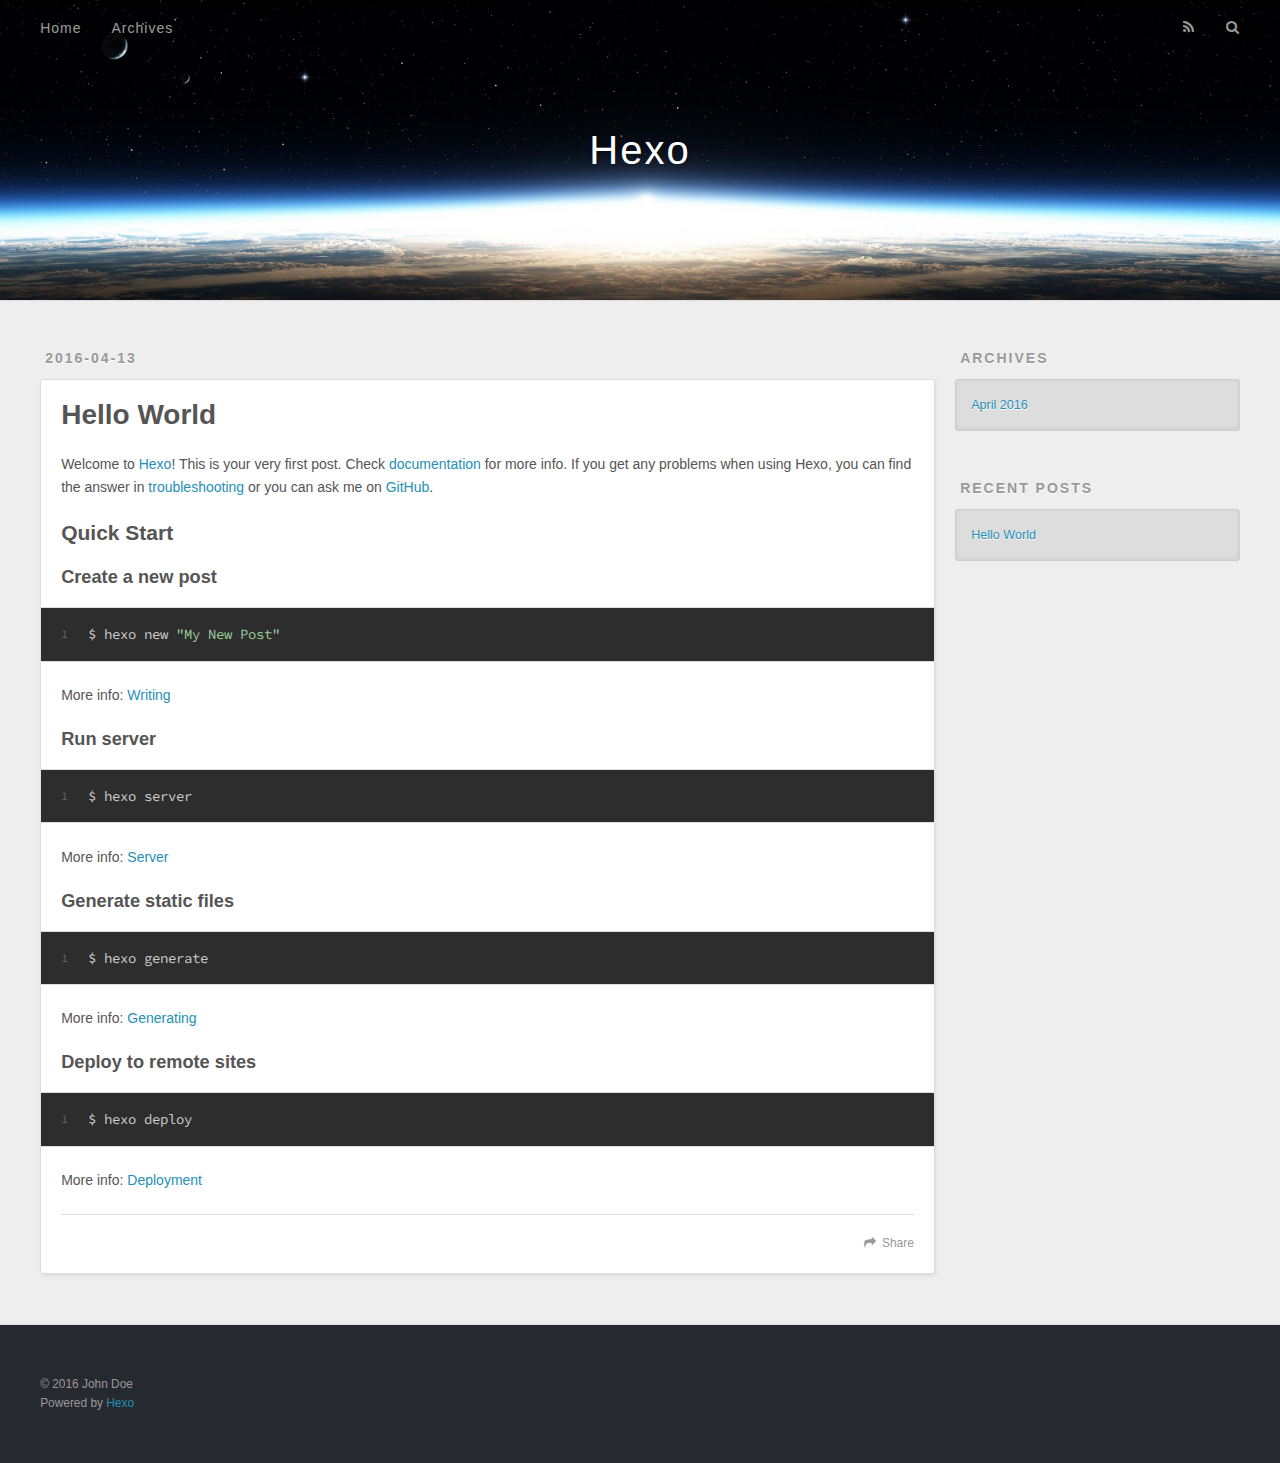
==== index.html @ c51ce1c7 "Site updated: 2016-04-13 23:22:42" ====
<!DOCTYPE html>
<html>
<head>
  <meta charset="utf-8">
  
  <title>Hexo</title>
  <meta name="viewport" content="width=device-width, initial-scale=1, maximum-scale=1">
  <meta name="description">
<meta property="og:type" content="website">
<meta property="og:title" content="Hexo">
<meta property="og:url" content="http://yoursite.com/index.html">
<meta property="og:site_name" content="Hexo">
<meta property="og:description">
<meta name="twitter:card" content="summary">
<meta name="twitter:title" content="Hexo">
<meta name="twitter:description">
  
    <link rel="alternate" href="/atom.xml" title="Hexo" type="application/atom+xml">
  
  
    <link rel="icon" href="/favicon.png">
  
  
    <link href="//fonts.googleapis.com/css?family=Source+Code+Pro" rel="stylesheet" type="text/css">
  
  <link rel="stylesheet" href="/css/style.css">
  

</head>

<body>
  <div id="container">
    <div id="wrap">
      <header id="header">
  <div id="banner"></div>
  <div id="header-outer" class="outer">
    <div id="header-title" class="inner">
      <h1 id="logo-wrap">
        <a href="/" id="logo">Hexo</a>
      </h1>
      
    </div>
    <div id="header-inner" class="inner">
      <nav id="main-nav">
        <a id="main-nav-toggle" class="nav-icon"></a>
        
          <a class="main-nav-link" href="/">Home</a>
        
          <a class="main-nav-link" href="/archives">Archives</a>
        
      </nav>
      <nav id="sub-nav">
        
          <a id="nav-rss-link" class="nav-icon" href="/atom.xml" title="RSS Feed"></a>
        
        <a id="nav-search-btn" class="nav-icon" title="Search"></a>
      </nav>
      <div id="search-form-wrap">
        <form action="//google.com/search" method="get" accept-charset="UTF-8" class="search-form"><input type="search" name="q" results="0" class="search-form-input" placeholder="Search"><button type="submit" class="search-form-submit">&#xF002;</button><input type="hidden" name="sitesearch" value="http://yoursite.com"></form>
      </div>
    </div>
  </div>
</header>
      <div class="outer">
        <section id="main">
  
    <article id="post-hello-world" class="article article-type-post" itemscope itemprop="blogPost">
  <div class="article-meta">
    <a href="/2016/04/13/hello-world/" class="article-date">
  <time datetime="2016-04-13T15:12:15.000Z" itemprop="datePublished">2016-04-13</time>
</a>
    
  </div>
  <div class="article-inner">
    
    
      <header class="article-header">
        
  
    <h1 itemprop="name">
      <a class="article-title" href="/2016/04/13/hello-world/">Hello World</a>
    </h1>
  

      </header>
    
    <div class="article-entry" itemprop="articleBody">
      
        <p>Welcome to <a href="https://hexo.io/" target="_blank" rel="external">Hexo</a>! This is your very first post. Check <a href="https://hexo.io/docs/" target="_blank" rel="external">documentation</a> for more info. If you get any problems when using Hexo, you can find the answer in <a href="https://hexo.io/docs/troubleshooting.html" target="_blank" rel="external">troubleshooting</a> or you can ask me on <a href="https://github.com/hexojs/hexo/issues" target="_blank" rel="external">GitHub</a>.</p>
<h2 id="Quick-Start"><a href="#Quick-Start" class="headerlink" title="Quick Start"></a>Quick Start</h2><h3 id="Create-a-new-post"><a href="#Create-a-new-post" class="headerlink" title="Create a new post"></a>Create a new post</h3><figure class="highlight bash"><table><tr><td class="gutter"><pre><span class="line">1</span><br></pre></td><td class="code"><pre><span class="line">$ hexo new <span class="string">"My New Post"</span></span><br></pre></td></tr></table></figure>
<p>More info: <a href="https://hexo.io/docs/writing.html" target="_blank" rel="external">Writing</a></p>
<h3 id="Run-server"><a href="#Run-server" class="headerlink" title="Run server"></a>Run server</h3><figure class="highlight bash"><table><tr><td class="gutter"><pre><span class="line">1</span><br></pre></td><td class="code"><pre><span class="line">$ hexo server</span><br></pre></td></tr></table></figure>
<p>More info: <a href="https://hexo.io/docs/server.html" target="_blank" rel="external">Server</a></p>
<h3 id="Generate-static-files"><a href="#Generate-static-files" class="headerlink" title="Generate static files"></a>Generate static files</h3><figure class="highlight bash"><table><tr><td class="gutter"><pre><span class="line">1</span><br></pre></td><td class="code"><pre><span class="line">$ hexo generate</span><br></pre></td></tr></table></figure>
<p>More info: <a href="https://hexo.io/docs/generating.html" target="_blank" rel="external">Generating</a></p>
<h3 id="Deploy-to-remote-sites"><a href="#Deploy-to-remote-sites" class="headerlink" title="Deploy to remote sites"></a>Deploy to remote sites</h3><figure class="highlight bash"><table><tr><td class="gutter"><pre><span class="line">1</span><br></pre></td><td class="code"><pre><span class="line">$ hexo deploy</span><br></pre></td></tr></table></figure>
<p>More info: <a href="https://hexo.io/docs/deployment.html" target="_blank" rel="external">Deployment</a></p>

      
    </div>
    <footer class="article-footer">
      <a data-url="http://yoursite.com/2016/04/13/hello-world/" data-id="cimz095c60000kj0buqbs6ce7" class="article-share-link">Share</a>
      
      
    </footer>
  </div>
  
</article>


  

</section>
        
          <aside id="sidebar">
  
    

  
    

  
    
  
    
  <div class="widget-wrap">
    <h3 class="widget-title">Archives</h3>
    <div class="widget">
      <ul class="archive-list"><li class="archive-list-item"><a class="archive-list-link" href="/archives/2016/04/">April 2016</a></li></ul>
    </div>
  </div>


  
    
  <div class="widget-wrap">
    <h3 class="widget-title">Recent Posts</h3>
    <div class="widget">
      <ul>
        
          <li>
            <a href="/2016/04/13/hello-world/">Hello World</a>
          </li>
        
      </ul>
    </div>
  </div>

  
</aside>
        
      </div>
      <footer id="footer">
  
  <div class="outer">
    <div id="footer-info" class="inner">
      &copy; 2016 John Doe<br>
      Powered by <a href="http://hexo.io/" target="_blank">Hexo</a>
    </div>
  </div>
</footer>
    </div>
    <nav id="mobile-nav">
  
    <a href="/" class="mobile-nav-link">Home</a>
  
    <a href="/archives" class="mobile-nav-link">Archives</a>
  
</nav>
    

<script src="//ajax.googleapis.com/ajax/libs/jquery/2.0.3/jquery.min.js"></script>


  <link rel="stylesheet" href="/fancybox/jquery.fancybox.css">
  <script src="/fancybox/jquery.fancybox.pack.js"></script>


<script src="/js/script.js"></script>

  </div>
</body>
</html>
---- css/style.css ----
body {
  width: 100%;
}
body:before,
body:after {
  content: "";
  display: table;
}
body:after {
  clear: both;
}
html,
body,
div,
span,
applet,
object,
iframe,
h1,
h2,
h3,
h4,
h5,
h6,
p,
blockquote,
pre,
a,
abbr,
acronym,
address,
big,
cite,
code,
del,
dfn,
em,
img,
ins,
kbd,
q,
s,
samp,
small,
strike,
strong,
sub,
sup,
tt,
var,
dl,
dt,
dd,
ol,
ul,
li,
fieldset,
form,
label,
legend,
table,
caption,
tbody,
tfoot,
thead,
tr,
th,
td {
  margin: 0;
  padding: 0;
  border: 0;
  outline: 0;
  font-weight: inherit;
  font-style: inherit;
  font-family: inherit;
  font-size: 100%;
  vertical-align: baseline;
}
body {
  line-height: 1;
  color: #000;
  background: #fff;
}
ol,
ul {
  list-style: none;
}
table {
  border-collapse: separate;
  border-spacing: 0;
  vertical-align: middle;
}
caption,
th,
td {
  text-align: left;
  font-weight: normal;
  vertical-align: middle;
}
a img {
  border: none;
}
input,
button {
  margin: 0;
  padding: 0;
}
input::-moz-focus-inner,
button::-moz-focus-inner {
  border: 0;
  padding: 0;
}
@font-face {
  font-family: FontAwesome;
  font-style: normal;
  font-weight: normal;
  src: url("fonts/fontawesome-webfont.eot?v=#4.0.3");
  src: url("fonts/fontawesome-webfont.eot?#iefix&v=#4.0.3") format("embedded-opentype"), url("fonts/fontawesome-webfont.woff?v=#4.0.3") format("woff"), url("fonts/fontawesome-webfont.ttf?v=#4.0.3") format("truetype"), url("fonts/fontawesome-webfont.svg#fontawesomeregular?v=#4.0.3") format("svg");
}
html,
body,
#container {
  height: 100%;
}
body {
  background: #eee;
  font: 14px "Helvetica Neue", Helvetica, Arial, sans-serif;
  -webkit-text-size-adjust: 100%;
}
.outer {
  max-width: 1220px;
  margin: 0 auto;
  padding: 0 20px;
}
.outer:before,
.outer:after {
  content: "";
  display: table;
}
.outer:after {
  clear: both;
}
.inner {
  display: inline;
  float: left;
  width: 98.33333333333333%;
  margin: 0 0.833333333333333%;
}
.left,
.alignleft {
  float: left;
}
.right,
.alignright {
  float: right;
}
.clear {
  clear: both;
}
#container {
  position: relative;
}
.mobile-nav-on {
  overflow: hidden;
}
#wrap {
  height: 100%;
  width: 100%;
  position: absolute;
  top: 0;
  left: 0;
  -webkit-transition: 0.2s ease-out;
  -moz-transition: 0.2s ease-out;
  -ms-transition: 0.2s ease-out;
  transition: 0.2s ease-out;
  z-index: 1;
  background: #eee;
}
.mobile-nav-on #wrap {
  left: 280px;
}
@media screen and (min-width: 768px) {
  #main {
    display: inline;
    float: left;
    width: 73.33333333333333%;
    margin: 0 0.833333333333333%;
  }
}
.article-date,
.article-category-link,
.archive-year,
.widget-title {
  text-decoration: none;
  text-transform: uppercase;
  letter-spacing: 2px;
  color: #999;
  margin-bottom: 1em;
  margin-left: 5px;
  line-height: 1em;
  text-shadow: 0 1px #fff;
  font-weight: bold;
}
.article-inner,
.archive-article-inner {
  background: #fff;
  -webkit-box-shadow: 1px 2px 3px #ddd;
  box-shadow: 1px 2px 3px #ddd;
  border: 1px solid #ddd;
  -webkit-border-radius: 3px;
  border-radius: 3px;
}
.article-entry h1,
.widget h1 {
  font-size: 2em;
}
.article-entry h2,
.widget h2 {
  font-size: 1.5em;
}
.article-entry h3,
.widget h3 {
  font-size: 1.3em;
}
.article-entry h4,
.widget h4 {
  font-size: 1.2em;
}
.article-entry h5,
.widget h5 {
  font-size: 1em;
}
.article-entry h6,
.widget h6 {
  font-size: 1em;
  color: #999;
}
.article-entry hr,
.widget hr {
  border: 1px dashed #ddd;
}
.article-entry strong,
.widget strong {
  font-weight: bold;
}
.article-entry em,
.widget em,
.article-entry cite,
.widget cite {
  font-style: italic;
}
.article-entry sup,
.widget sup,
.article-entry sub,
.widget sub {
  font-size: 0.75em;
  line-height: 0;
  position: relative;
  vertical-align: baseline;
}
.article-entry sup,
.widget sup {
  top: -0.5em;
}
.article-entry sub,
.widget sub {
  bottom: -0.2em;
}
.article-entry small,
.widget small {
  font-size: 0.85em;
}
.article-entry acronym,
.widget acronym,
.article-entry abbr,
.widget abbr {
  border-bottom: 1px dotted;
}
.article-entry ul,
.widget ul,
.article-entry ol,
.widget ol,
.article-entry dl,
.widget dl {
  margin: 0 20px;
  line-height: 1.6em;
}
.article-entry ul ul,
.widget ul ul,
.article-entry ol ul,
.widget ol ul,
.article-entry ul ol,
.widget ul ol,
.article-entry ol ol,
.widget ol ol {
  margin-top: 0;
  margin-bottom: 0;
}
.article-entry ul,
.widget ul {
  list-style: disc;
}
.article-entry ol,
.widget ol {
  list-style: decimal;
}
.article-entry dt,
.widget dt {
  font-weight: bold;
}
#header {
  height: 300px;
  position: relative;
  border-bottom: 1px solid #ddd;
}
#header:before,
#header:after {
  content: "";
  position: absolute;
  left: 0;
  right: 0;
  height: 40px;
}
#header:before {
  top: 0;
  background: -webkit-linear-gradient(rgba(0,0,0,0.2), transparent);
  background: -moz-linear-gradient(rgba(0,0,0,0.2), transparent);
  background: -ms-linear-gradient(rgba(0,0,0,0.2), transparent);
  background: linear-gradient(rgba(0,0,0,0.2), transparent);
}
#header:after {
  bottom: 0;
  background: -webkit-linear-gradient(transparent, rgba(0,0,0,0.2));
  background: -moz-linear-gradient(transparent, rgba(0,0,0,0.2));
  background: -ms-linear-gradient(transparent, rgba(0,0,0,0.2));
  background: linear-gradient(transparent, rgba(0,0,0,0.2));
}
#header-outer {
  height: 100%;
  position: relative;
}
#header-inner {
  position: relative;
  overflow: hidden;
}
#banner {
  position: absolute;
  top: 0;
  left: 0;
  width: 100%;
  height: 100%;
  background: url("images/banner.jpg") center #000;
  -webkit-background-size: cover;
  -moz-background-size: cover;
  background-size: cover;
  z-index: -1;
}
#header-title {
  text-align: center;
  height: 40px;
  position: absolute;
  top: 50%;
  left: 0;
  margin-top: -20px;
}
#logo,
#subtitle {
  text-decoration: none;
  color: #fff;
  font-weight: 300;
  text-shadow: 0 1px 4px rgba(0,0,0,0.3);
}
#logo {
  font-size: 40px;
  line-height: 40px;
  letter-spacing: 2px;
}
#subtitle {
  font-size: 16px;
  line-height: 16px;
  letter-spacing: 1px;
}
#subtitle-wrap {
  margin-top: 16px;
}
#main-nav {
  float: left;
  margin-left: -15px;
}
.nav-icon,
.main-nav-link {
  float: left;
  color: #fff;
  opacity: 0.6;
  text-decoration: none;
  text-shadow: 0 1px rgba(0,0,0,0.2);
  -webkit-transition: opacity 0.2s;
  -moz-transition: opacity 0.2s;
  -ms-transition: opacity 0.2s;
  transition: opacity 0.2s;
  display: block;
  padding: 20px 15px;
}
.nav-icon:hover,
.main-nav-link:hover {
  opacity: 1;
}
.nav-icon {
  font-family: FontAwesome;
  text-align: center;
  font-size: 14px;
  width: 14px;
  height: 14px;
  padding: 20px 15px;
  position: relative;
  cursor: pointer;
}
.main-nav-link {
  font-weight: 300;
  letter-spacing: 1px;
}
@media screen and (max-width: 479px) {
  .main-nav-link {
    display: none;
  }
}
#main-nav-toggle {
  display: none;
}
#main-nav-toggle:before {
  content: "\f0c9";
}
@media screen and (max-width: 479px) {
  #main-nav-toggle {
    display: block;
  }
}
#sub-nav {
  float: right;
  margin-right: -15px;
}
#nav-rss-link:before {
  content: "\f09e";
}
#nav-search-btn:before {
  content: "\f002";
}
#search-form-wrap {
  position: absolute;
  top: 15px;
  width: 150px;
  height: 30px;
  right: -150px;
  opacity: 0;
  -webkit-transition: 0.2s ease-out;
  -moz-transition: 0.2s ease-out;
  -ms-transition: 0.2s ease-out;
  transition: 0.2s ease-out;
}
#search-form-wrap.on {
  opacity: 1;
  right: 0;
}
@media screen and (max-width: 479px) {
  #search-form-wrap {
    width: 100%;
    right: -100%;
  }
}
.search-form {
  position: absolute;
  top: 0;
  left: 0;
  right: 0;
  background: #fff;
  padding: 5px 15px;
  -webkit-border-radius: 15px;
  border-radius: 15px;
  -webkit-box-shadow: 0 0 10px rgba(0,0,0,0.3);
  box-shadow: 0 0 10px rgba(0,0,0,0.3);
}
.search-form-input {
  border: none;
  background: none;
  color: #555;
  width: 100%;
  font: 13px "Helvetica Neue", Helvetica, Arial, sans-serif;
  outline: none;
}
.search-form-input::-webkit-search-results-decoration,
.search-form-input::-webkit-search-cancel-button {
  -webkit-appearance: none;
}
.search-form-submit {
  position: absolute;
  top: 50%;
  right: 10px;
  margin-top: -7px;
  font: 13px FontAwesome;
  border: none;
  background: none;
  color: #bbb;
  cursor: pointer;
}
.search-form-submit:hover,
.search-form-submit:focus {
  color: #777;
}
.article {
  margin: 50px 0;
}
.article-inner {
  overflow: hidden;
}
.article-meta:before,
.article-meta:after {
  content: "";
  display: table;
}
.article-meta:after {
  clear: both;
}
.article-date {
  float: left;
}
.article-category {
  float: left;
  line-height: 1em;
  color: #ccc;
  text-shadow: 0 1px #fff;
  margin-left: 8px;
}
.article-category:before {
  content: "\2022";
}
.article-category-link {
  margin: 0 12px 1em;
}
.article-header {
  padding: 20px 20px 0;
}
.article-title {
  text-decoration: none;
  font-size: 2em;
  font-weight: bold;
  color: #555;
  line-height: 1.1em;
  -webkit-transition: color 0.2s;
  -moz-transition: color 0.2s;
  -ms-transition: color 0.2s;
  transition: color 0.2s;
}
a.article-title:hover {
  color: #258fb8;
}
.article-entry {
  color: #555;
  padding: 0 20px;
}
.article-entry:before,
.article-entry:after {
  content: "";
  display: table;
}
.article-entry:after {
  clear: both;
}
.article-entry p,
.article-entry table {
  line-height: 1.6em;
  margin: 1.6em 0;
}
.article-entry h1,
.article-entry h2,
.article-entry h3,
.article-entry h4,
.article-entry h5,
.article-entry h6 {
  font-weight: bold;
}
.article-entry h1,
.article-entry h2,
.article-entry h3,
.article-entry h4,
.article-entry h5,
.article-entry h6 {
  line-height: 1.1em;
  margin: 1.1em 0;
}
.article-entry a {
  color: #258fb8;
  text-decoration: none;
}
.article-entry a:hover {
  text-decoration: underline;
}
.article-entry ul,
.article-entry ol,
.article-entry dl {
  margin-top: 1.6em;
  margin-bottom: 1.6em;
}
.article-entry img,
.article-entry video {
  max-width: 100%;
  height: auto;
  display: block;
  margin: auto;
}
.article-entry iframe {
  border: none;
}
.article-entry table {
  width: 100%;
  border-collapse: collapse;
  border-spacing: 0;
}
.article-entry th {
  font-weight: bold;
  border-bottom: 3px solid #ddd;
  padding-bottom: 0.5em;
}
.article-entry td {
  border-bottom: 1px solid #ddd;
  padding: 10px 0;
}
.article-entry blockquote {
  font-family: Georgia, "Times New Roman", serif;
  font-size: 1.4em;
  margin: 1.6em 20px;
  text-align: center;
}
.article-entry blockquote footer {
  font-size: 14px;
  margin: 1.6em 0;
  font-family: "Helvetica Neue", Helvetica, Arial, sans-serif;
}
.article-entry blockquote footer cite:before {
  content: "—";
  padding: 0 0.5em;
}
.article-entry .pullquote {
  text-align: left;
  width: 45%;
  margin: 0;
}
.article-entry .pullquote.left {
  margin-left: 0.5em;
  margin-right: 1em;
}
.article-entry .pullquote.right {
  margin-right: 0.5em;
  margin-left: 1em;
}
.article-entry .caption {
  color: #999;
  display: block;
  font-size: 0.9em;
  margin-top: 0.5em;
  position: relative;
  text-align: center;
}
.article-entry .video-container {
  position: relative;
  padding-top: 56.25%;
  height: 0;
  overflow: hidden;
}
.article-entry .video-container iframe,
.article-entry .video-container object,
.article-entry .video-container embed {
  position: absolute;
  top: 0;
  left: 0;
  width: 100%;
  height: 100%;
  margin-top: 0;
}
.article-more-link a {
  display: inline-block;
  line-height: 1em;
  padding: 6px 15px;
  -webkit-border-radius: 15px;
  border-radius: 15px;
  background: #eee;
  color: #999;
  text-shadow: 0 1px #fff;
  text-decoration: none;
}
.article-more-link a:hover {
  background: #258fb8;
  color: #fff;
  text-decoration: none;
  text-shadow: 0 1px #1e7293;
}
.article-footer {
  font-size: 0.85em;
  line-height: 1.6em;
  border-top: 1px solid #ddd;
  padding-top: 1.6em;
  margin: 0 20px 20px;
}
.article-footer:before,
.article-footer:after {
  content: "";
  display: table;
}
.article-footer:after {
  clear: both;
}
.article-footer a {
  color: #999;
  text-decoration: none;
}
.article-footer a:hover {
  color: #555;
}
.article-tag-list-item {
  float: left;
  margin-right: 10px;
}
.article-tag-list-link:before {
  content: "#";
}
.article-comment-link {
  float: right;
}
.article-comment-link:before {
  content: "\f075";
  font-family: FontAwesome;
  padding-right: 8px;
}
.article-share-link {
  cursor: pointer;
  float: right;
  margin-left: 20px;
}
.article-share-link:before {
  content: "\f064";
  font-family: FontAwesome;
  padding-right: 6px;
}
#article-nav {
  position: relative;
}
#article-nav:before,
#article-nav:after {
  content: "";
  display: table;
}
#article-nav:after {
  clear: both;
}
@media screen and (min-width: 768px) {
  #article-nav {
    margin: 50px 0;
  }
  #article-nav:before {
    width: 8px;
    height: 8px;
    position: absolute;
    top: 50%;
    left: 50%;
    margin-top: -4px;
    margin-left: -4px;
    content: "";
    -webkit-border-radius: 50%;
    border-radius: 50%;
    background: #ddd;
    -webkit-box-shadow: 0 1px 2px #fff;
    box-shadow: 0 1px 2px #fff;
  }
}
.article-nav-link-wrap {
  text-decoration: none;
  text-shadow: 0 1px #fff;
  color: #999;
  -webkit-box-sizing: border-box;
  -moz-box-sizing: border-box;
  box-sizing: border-box;
  margin-top: 50px;
  text-align: center;
  display: block;
}
.article-nav-link-wrap:hover {
  color: #555;
}
@media screen and (min-width: 768px) {
  .article-nav-link-wrap {
    width: 50%;
    margin-top: 0;
  }
}
@media screen and (min-width: 768px) {
  #article-nav-newer {
    float: left;
    text-align: right;
    padding-right: 20px;
  }
}
@media screen and (min-width: 768px) {
  #article-nav-older {
    float: right;
    text-align: left;
    padding-left: 20px;
  }
}
.article-nav-caption {
  text-transform: uppercase;
  letter-spacing: 2px;
  color: #ddd;
  line-height: 1em;
  font-weight: bold;
}
#article-nav-newer .article-nav-caption {
  margin-right: -2px;
}
.article-nav-title {
  font-size: 0.85em;
  line-height: 1.6em;
  margin-top: 0.5em;
}
.article-share-box {
  position: absolute;
  display: none;
  background: #fff;
  -webkit-box-shadow: 1px 2px 10px rgba(0,0,0,0.2);
  box-shadow: 1px 2px 10px rgba(0,0,0,0.2);
  -webkit-border-radius: 3px;
  border-radius: 3px;
  margin-left: -145px;
  overflow: hidden;
  z-index: 1;
}
.article-share-box.on {
  display: block;
}
.article-share-input {
  width: 100%;
  background: none;
  -webkit-box-sizing: border-box;
  -moz-box-sizing: border-box;
  box-sizing: border-box;
  font: 14px "Helvetica Neue", Helvetica, Arial, sans-serif;
  padding: 0 15px;
  color: #555;
  outline: none;
  border: 1px solid #ddd;
  -webkit-border-radius: 3px 3px 0 0;
  border-radius: 3px 3px 0 0;
  height: 36px;
  line-height: 36px;
}
.article-share-links {
  background: #eee;
}
.article-share-links:before,
.article-share-links:after {
  content: "";
  display: table;
}
.article-share-links:after {
  clear: both;
}
.article-share-twitter,
.article-share-facebook,
.article-share-pinterest,
.article-share-google {
  width: 50px;
  height: 36px;
  display: block;
  float: left;
  position: relative;
  color: #999;
  text-shadow: 0 1px #fff;
}
.article-share-twitter:before,
.article-share-facebook:before,
.article-share-pinterest:before,
.article-share-google:before {
  font-size: 20px;
  font-family: FontAwesome;
  width: 20px;
  height: 20px;
  position: absolute;
  top: 50%;
  left: 50%;
  margin-top: -10px;
  margin-left: -10px;
  text-align: center;
}
.article-share-twitter:hover,
.article-share-facebook:hover,
.article-share-pinterest:hover,
.article-share-google:hover {
  color: #fff;
}
.article-share-twitter:before {
  content: "\f099";
}
.article-share-twitter:hover {
  background: #00aced;
  text-shadow: 0 1px #008abe;
}
.article-share-facebook:before {
  content: "\f09a";
}
.article-share-facebook:hover {
  background: #3b5998;
  text-shadow: 0 1px #2f477a;
}
.article-share-pinterest:before {
  content: "\f0d2";
}
.article-share-pinterest:hover {
  background: #cb2027;
  text-shadow: 0 1px #a21a1f;
}
.article-share-google:before {
  content: "\f0d5";
}
.article-share-google:hover {
  background: #dd4b39;
  text-shadow: 0 1px #be3221;
}
.article-gallery {
  background: #000;
  position: relative;
}
.article-gallery-photos {
  position: relative;
  overflow: hidden;
}
.article-gallery-img {
  display: none;
  max-width: 100%;
}
.article-gallery-img:first-child {
  display: block;
}
.article-gallery-img.loaded {
  position: absolute;
  display: block;
}
.article-gallery-img img {
  display: block;
  max-width: 100%;
  margin: 0 auto;
}
#comments {
  background: #fff;
  -webkit-box-shadow: 1px 2px 3px #ddd;
  box-shadow: 1px 2px 3px #ddd;
  padding: 20px;
  border: 1px solid #ddd;
  -webkit-border-radius: 3px;
  border-radius: 3px;
  margin: 50px 0;
}
#comments a {
  color: #258fb8;
}
.archives-wrap {
  margin: 50px 0;
}
.archives:before,
.archives:after {
  content: "";
  display: table;
}
.archives:after {
  clear: both;
}
.archive-year-wrap {
  margin-bottom: 1em;
}
.archives {
  -webkit-column-gap: 10px;
  -moz-column-gap: 10px;
  column-gap: 10px;
}
@media screen and (min-width: 480px) and (max-width: 767px) {
  .archives {
    -webkit-column-count: 2;
    -moz-column-count: 2;
    column-count: 2;
  }
}
@media screen and (min-width: 768px) {
  .archives {
    -webkit-column-count: 3;
    -moz-column-count: 3;
    column-count: 3;
  }
}
.archive-article {
  -webkit-column-break-inside: avoid;
  page-break-inside: avoid;
  overflow: hidden;
  break-inside: avoid-column;
}
.archive-article-inner {
  padding: 10px;
  margin-bottom: 15px;
}
.archive-article-title {
  text-decoration: none;
  font-weight: bold;
  color: #555;
  -webkit-transition: color 0.2s;
  -moz-transition: color 0.2s;
  -ms-transition: color 0.2s;
  transition: color 0.2s;
  line-height: 1.6em;
}
.archive-article-title:hover {
  color: #258fb8;
}
.archive-article-footer {
  margin-top: 1em;
}
.archive-article-date {
  color: #999;
  text-decoration: none;
  font-size: 0.85em;
  line-height: 1em;
  margin-bottom: 0.5em;
  display: block;
}
#page-nav {
  margin: 50px auto;
  background: #fff;
  -webkit-box-shadow: 1px 2px 3px #ddd;
  box-shadow: 1px 2px 3px #ddd;
  border: 1px solid #ddd;
  -webkit-border-radius: 3px;
  border-radius: 3px;
  text-align: center;
  color: #999;
  overflow: hidden;
}
#page-nav:before,
#page-nav:after {
  content: "";
  display: table;
}
#page-nav:after {
  clear: both;
}
#page-nav a,
#page-nav span {
  padding: 10px 20px;
  line-height: 1;
  height: 2ex;
}
#page-nav a {
  color: #999;
  text-decoration: none;
}
#page-nav a:hover {
  background: #999;
  color: #fff;
}
#page-nav .prev {
  float: left;
}
#page-nav .next {
  float: right;
}
#page-nav .page-number {
  display: inline-block;
}
@media screen and (max-width: 479px) {
  #page-nav .page-number {
    display: none;
  }
}
#page-nav .current {
  color: #555;
  font-weight: bold;
}
#page-nav .space {
  color: #ddd;
}
#footer {
  background: #262a30;
  padding: 50px 0;
  border-top: 1px solid #ddd;
  color: #999;
}
#footer a {
  color: #258fb8;
  text-decoration: none;
}
#footer a:hover {
  text-decoration: underline;
}
#footer-info {
  line-height: 1.6em;
  font-size: 0.85em;
}
.article-entry pre,
.article-entry .highlight {
  background: #2d2d2d;
  margin: 0 -20px;
  padding: 15px 20px;
  border-style: solid;
  border-color: #ddd;
  border-width: 1px 0;
  overflow: auto;
  color: #ccc;
  line-height: 22.400000000000002px;
}
.article-entry .highlight .gutter pre,
.article-entry .gist .gist-file .gist-data .line-numbers {
  color: #666;
  font-size: 0.85em;
}
.article-entry pre,
.article-entry code {
  font-family: "Source Code Pro", Consolas, Monaco, Menlo, Consolas, monospace;
}
.article-entry code {
  background: #eee;
  text-shadow: 0 1px #fff;
  padding: 0 0.3em;
}
.article-entry pre code {
  background: none;
  text-shadow: none;
  padding: 0;
}
.article-entry .highlight pre {
  border: none;
  margin: 0;
  padding: 0;
}
.article-entry .highlight table {
  margin: 0;
  width: auto;
}
.article-entry .highlight td {
  border: none;
  padding: 0;
}
.article-entry .highlight figcaption {
  font-size: 0.85em;
  color: #999;
  line-height: 1em;
  margin-bottom: 1em;
}
.article-entry .highlight figcaption:before,
.article-entry .highlight figcaption:after {
  content: "";
  display: table;
}
.article-entry .highlight figcaption:after {
  clear: both;
}
.article-entry .highlight figcaption a {
  float: right;
}
.article-entry .highlight .gutter pre {
  text-align: right;
  padding-right: 20px;
}
.article-entry .highlight .line {
  height: 22.400000000000002px;
}
.article-entry .highlight .line.marked {
  background: #515151;
}
.article-entry .gist {
  margin: 0 -20px;
  border-style: solid;
  border-color: #ddd;
  border-width: 1px 0;
  background: #2d2d2d;
  padding: 15px 20px 15px 0;
}
.article-entry .gist .gist-file {
  border: none;
  font-family: "Source Code Pro", Consolas, Monaco, Menlo, Consolas, monospace;
  margin: 0;
}
.article-entry .gist .gist-file .gist-data {
  background: none;
  border: none;
}
.article-entry .gist .gist-file .gist-data .line-numbers {
  background: none;
  border: none;
  padding: 0 20px 0 0;
}
.article-entry .gist .gist-file .gist-data .line-data {
  padding: 0 !important;
}
.article-entry .gist .gist-file .highlight {
  margin: 0;
  padding: 0;
  border: none;
}
.article-entry .gist .gist-file .gist-meta {
  background: #2d2d2d;
  color: #999;
  font: 0.85em "Helvetica Neue", Helvetica, Arial, sans-serif;
  text-shadow: 0 0;
  padding: 0;
  margin-top: 1em;
  margin-left: 20px;
}
.article-entry .gist .gist-file .gist-meta a {
  color: #258fb8;
  font-weight: normal;
}
.article-entry .gist .gist-file .gist-meta a:hover {
  text-decoration: underline;
}
pre .comment,
pre .title {
  color: #999;
}
pre .variable,
pre .attribute,
pre .tag,
pre .regexp,
pre .ruby .constant,
pre .xml .tag .title,
pre .xml .pi,
pre .xml .doctype,
pre .html .doctype,
pre .css .id,
pre .css .class,
pre .css .pseudo {
  color: #f2777a;
}
pre .number,
pre .preprocessor,
pre .built_in,
pre .literal,
pre .params,
pre .constant {
  color: #f99157;
}
pre .class,
pre .ruby .class .title,
pre .css .rules .attribute {
  color: #9c9;
}
pre .string,
pre .value,
pre .inheritance,
pre .header,
pre .ruby .symbol,
pre .xml .cdata {
  color: #9c9;
}
pre .css .hexcolor {
  color: #6cc;
}
pre .function,
pre .python .decorator,
pre .python .title,
pre .ruby .function .title,
pre .ruby .title .keyword,
pre .perl .sub,
pre .javascript .title,
pre .coffeescript .title {
  color: #69c;
}
pre .keyword,
pre .javascript .function {
  color: #c9c;
}
@media screen and (max-width: 479px) {
  #mobile-nav {
    position: absolute;
    top: 0;
    left: 0;
    width: 280px;
    height: 100%;
    background: #191919;
    border-right: 1px solid #fff;
  }
}
@media screen and (max-width: 479px) {
  .mobile-nav-link {
    display: block;
    color: #999;
    text-decoration: none;
    padding: 15px 20px;
    font-weight: bold;
  }
  .mobile-nav-link:hover {
    color: #fff;
  }
}
@media screen and (min-width: 768px) {
  #sidebar {
    display: inline;
    float: left;
    width: 23.333333333333332%;
    margin: 0 0.833333333333333%;
  }
}
.widget-wrap {
  margin: 50px 0;
}
.widget {
  color: #777;
  text-shadow: 0 1px #fff;
  background: #ddd;
  -webkit-box-shadow: 0 -1px 4px #ccc inset;
  box-shadow: 0 -1px 4px #ccc inset;
  border: 1px solid #ccc;
  padding: 15px;
  -webkit-border-radius: 3px;
  border-radius: 3px;
}
.widget a {
  color: #258fb8;
  text-decoration: none;
}
.widget a:hover {
  text-decoration: underline;
}
.widget ul ul,
.widget ol ul,
.widget dl ul,
.widget ul ol,
.widget ol ol,
.widget dl ol,
.widget ul dl,
.widget ol dl,
.widget dl dl {
  margin-left: 15px;
  list-style: disc;
}
.widget {
  line-height: 1.6em;
  word-wrap: break-word;
  font-size: 0.9em;
}
.widget ul,
.widget ol {
  list-style: none;
  margin: 0;
}
.widget ul ul,
.widget ol ul,
.widget ul ol,
.widget ol ol {
  margin: 0 20px;
}
.widget ul ul,
.widget ol ul {
  list-style: disc;
}
.widget ul ol,
.widget ol ol {
  list-style: decimal;
}
.category-list-count,
.tag-list-count,
.archive-list-count {
  padding-left: 5px;
  color: #999;
  font-size: 0.85em;
}
.category-list-count:before,
.tag-list-count:before,
.archive-list-count:before {
  content: "(";
}
.category-list-count:after,
.tag-list-count:after,
.archive-list-count:after {
  content: ")";
}
.tagcloud a {
  margin-right: 5px;
  display: inline-block;
}
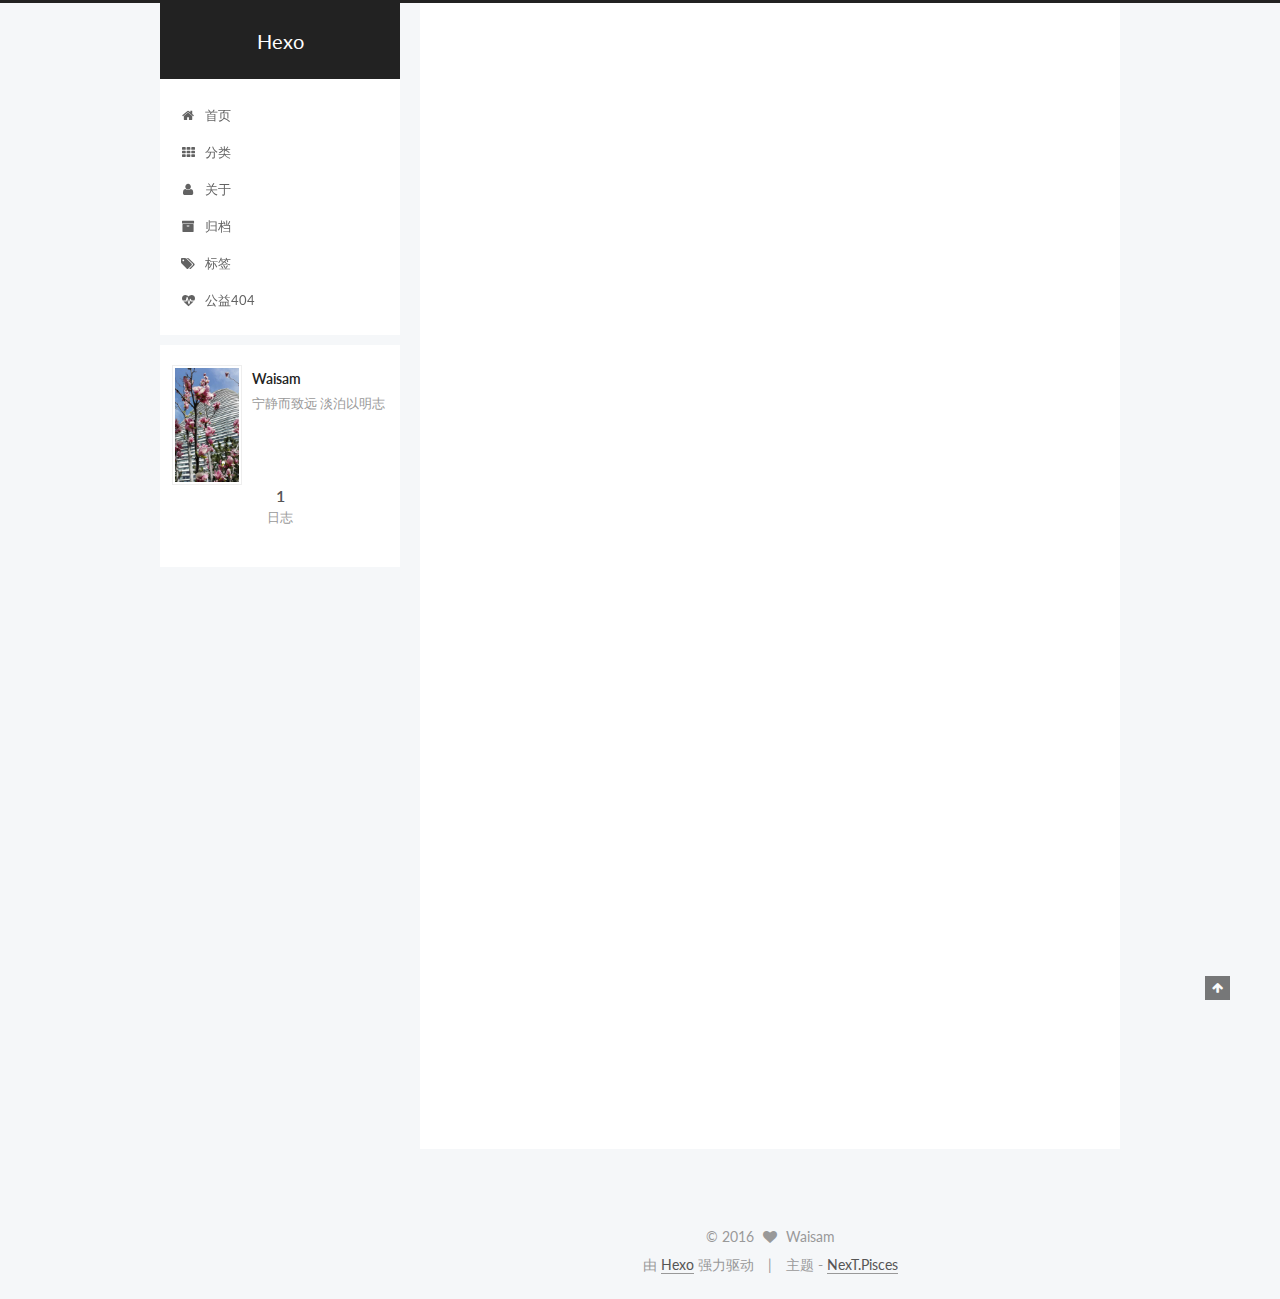
==== commit 329e9c74: "Site updated: 2016-04-14 00:14:47" ====
--- a/index.html
+++ b/index.html
@@ -1,92 +1,326 @@
-<!DOCTYPE html>
-<html>
+<!doctype html>
+
+
+
+  
+
+
+<html class="theme-next pisces use-motion">
 <head>
-  <meta charset="utf-8">
-  
-  <title>Hexo</title>
-  <meta name="viewport" content="width=device-width, initial-scale=1, maximum-scale=1">
-  <meta name="description">
+  <meta charset="UTF-8"/>
+<meta http-equiv="X-UA-Compatible" content="IE=edge,chrome=1" />
+<meta name="viewport" content="width=device-width, initial-scale=1, maximum-scale=1"/>
+
+
+
+<meta http-equiv="Cache-Control" content="no-transform" />
+<meta http-equiv="Cache-Control" content="no-siteapp" />
+
+
+
+
+
+
+
+
+
+
+
+
+  <link href="/vendors/fancybox/source/jquery.fancybox.css?v=2.1.5" rel="stylesheet" type="text/css"/>
+
+
+
+
+  
+  
+  
+  
+
+  
+    
+    
+  
+
+  
+
+  
+
+  
+
+  
+
+  
+    
+    
+    <link href="//fonts.googleapis.com/css?family=Lato:300,300italic,400,400italic,700,700italic&subset=latin,latin-ext" rel="stylesheet" type="text/css">
+  
+
+
+
+
+<link href="/vendors/font-awesome/css/font-awesome.min.css?v=4.4.0" rel="stylesheet" type="text/css" />
+
+<link href="/css/main.css?v=5.0.1" rel="stylesheet" type="text/css" />
+
+
+  <meta name="keywords" content="Hexo, NexT" />
+
+
+
+
+
+
+
+
+  <link rel="shortcut icon" type="image/x-icon" href="/favicon.ico?v=5.0.1" />
+
+
+
+
+
+
+<meta name="description" content="宁静而致远 淡泊以明志">
 <meta property="og:type" content="website">
 <meta property="og:title" content="Hexo">
 <meta property="og:url" content="http://yoursite.com/index.html">
 <meta property="og:site_name" content="Hexo">
-<meta property="og:description">
+<meta property="og:description" content="宁静而致远 淡泊以明志">
 <meta name="twitter:card" content="summary">
 <meta name="twitter:title" content="Hexo">
-<meta name="twitter:description">
-  
-    <link rel="alternate" href="/atom.xml" title="Hexo" type="application/atom+xml">
-  
-  
-    <link rel="icon" href="/favicon.png">
-  
-  
-    <link href="//fonts.googleapis.com/css?family=Source+Code+Pro" rel="stylesheet" type="text/css">
-  
-  <link rel="stylesheet" href="/css/style.css">
-  
-
+<meta name="twitter:description" content="宁静而致远 淡泊以明志">
+
+
+
+<script type="text/javascript" id="hexo.configuration">
+  var NexT = window.NexT || {};
+  var CONFIG = {
+    scheme: 'Pisces',
+    sidebar: {"position":"left","display":"post"},
+    fancybox: true,
+    motion: true,
+    duoshuo: {
+      userId: 0,
+      author: '博主'
+    }
+  };
+</script>
+
+  <title> Hexo </title>
 </head>
 
-<body>
-  <div id="container">
-    <div id="wrap">
-      <header id="header">
-  <div id="banner"></div>
-  <div id="header-outer" class="outer">
-    <div id="header-title" class="inner">
-      <h1 id="logo-wrap">
-        <a href="/" id="logo">Hexo</a>
-      </h1>
-      
-    </div>
-    <div id="header-inner" class="inner">
-      <nav id="main-nav">
-        <a id="main-nav-toggle" class="nav-icon"></a>
-        
-          <a class="main-nav-link" href="/">Home</a>
-        
-          <a class="main-nav-link" href="/archives">Archives</a>
-        
-      </nav>
-      <nav id="sub-nav">
-        
-          <a id="nav-rss-link" class="nav-icon" href="/atom.xml" title="RSS Feed"></a>
-        
-        <a id="nav-search-btn" class="nav-icon" title="Search"></a>
-      </nav>
-      <div id="search-form-wrap">
-        <form action="//google.com/search" method="get" accept-charset="UTF-8" class="search-form"><input type="search" name="q" results="0" class="search-form-input" placeholder="Search"><button type="submit" class="search-form-submit">&#xF002;</button><input type="hidden" name="sitesearch" value="http://yoursite.com"></form>
-      </div>
-    </div>
+<body itemscope itemtype="http://schema.org/WebPage" lang="zh-Hans">
+
+  
+
+
+
+  <script type="text/javascript">
+    var _hmt = _hmt || [];
+    (function() {
+      var hm = document.createElement("script");
+      hm.src = "//hm.baidu.com/hm.js?0c43179508eed66d971beae204eed46d";
+      var s = document.getElementsByTagName("script")[0];
+      s.parentNode.insertBefore(hm, s);
+    })();
+  </script>
+
+
+
+
+
+
+
+
+  
+  
+    
+  
+
+  <div class="container one-collumn sidebar-position-left 
+   page-home 
+ ">
+    <div class="headband"></div>
+
+    <header id="header" class="header" itemscope itemtype="http://schema.org/WPHeader">
+      <div class="header-inner"><div class="site-meta ">
+  
+
+  <div class="custom-logo-site-title">
+    <a href="/"  class="brand" rel="start">
+      <span class="logo-line-before"><i></i></span>
+      <span class="site-title">Hexo</span>
+      <span class="logo-line-after"><i></i></span>
+    </a>
   </div>
-</header>
-      <div class="outer">
-        <section id="main">
-  
-    <article id="post-hello-world" class="article article-type-post" itemscope itemprop="blogPost">
-  <div class="article-meta">
-    <a href="/2016/04/13/hello-world/" class="article-date">
-  <time datetime="2016-04-13T15:12:15.000Z" itemprop="datePublished">2016-04-13</time>
-</a>
-    
-  </div>
-  <div class="article-inner">
-    
-    
-      <header class="article-header">
-        
-  
-    <h1 itemprop="name">
-      <a class="article-title" href="/2016/04/13/hello-world/">Hello World</a>
-    </h1>
-  
-
+  <p class="site-subtitle"></p>
+</div>
+
+<div class="site-nav-toggle">
+  <button>
+    <span class="btn-bar"></span>
+    <span class="btn-bar"></span>
+    <span class="btn-bar"></span>
+  </button>
+</div>
+
+<nav class="site-nav">
+  
+
+  
+    <ul id="menu" class="menu">
+      
+        
+        <li class="menu-item menu-item-home">
+          <a href="/" rel="section">
+            
+              <i class="menu-item-icon fa fa-home fa-fw"></i> <br />
+            
+            首页
+          </a>
+        </li>
+      
+        
+        <li class="menu-item menu-item-categories">
+          <a href="/categories" rel="section">
+            
+              <i class="menu-item-icon fa fa-th fa-fw"></i> <br />
+            
+            分类
+          </a>
+        </li>
+      
+        
+        <li class="menu-item menu-item-about">
+          <a href="/about" rel="section">
+            
+              <i class="menu-item-icon fa fa-user fa-fw"></i> <br />
+            
+            关于
+          </a>
+        </li>
+      
+        
+        <li class="menu-item menu-item-archives">
+          <a href="/archives" rel="section">
+            
+              <i class="menu-item-icon fa fa-archive fa-fw"></i> <br />
+            
+            归档
+          </a>
+        </li>
+      
+        
+        <li class="menu-item menu-item-tags">
+          <a href="/tags" rel="section">
+            
+              <i class="menu-item-icon fa fa-tags fa-fw"></i> <br />
+            
+            标签
+          </a>
+        </li>
+      
+        
+        <li class="menu-item menu-item-commonweal">
+          <a href="/404.html" rel="section">
+            
+              <i class="menu-item-icon fa fa-heartbeat fa-fw"></i> <br />
+            
+            公益404
+          </a>
+        </li>
+      
+
+      
+    </ul>
+  
+
+  
+</nav>
+
+ </div>
+    </header>
+
+    <main id="main" class="main">
+      <div class="main-inner">
+        <div class="content-wrap">
+          <div id="content" class="content">
+            
+  <section id="posts" class="posts-expand">
+    
+      
+
+  
+  
+
+  
+  
+  
+
+  <article class="post post-type-normal " itemscope itemtype="http://schema.org/Article">
+
+    
+      <header class="post-header">
+
+        
+        
+          <h1 class="post-title" itemprop="name headline">
+            
+            
+              
+                
+                <a class="post-title-link" href="/2016/04/13/hello-world/" itemprop="url">
+                  Hello World
+                </a>
+              
+            
+          </h1>
+        
+
+        <div class="post-meta">
+          <span class="post-time">
+            <span class="post-meta-item-icon">
+              <i class="fa fa-calendar-o"></i>
+            </span>
+            <span class="post-meta-item-text">发表于</span>
+            <time itemprop="dateCreated" datetime="2016-04-13T23:12:15+08:00" content="2016-04-13">
+              2016-04-13
+            </time>
+          </span>
+
+          
+
+          
+            
+              <span class="post-comments-count">
+                &nbsp; | &nbsp;
+                <a href="/2016/04/13/hello-world/#comments" itemprop="discussionUrl">
+                  <span class="post-comments-count ds-thread-count" data-thread-key="2016/04/13/hello-world/" itemprop="commentsCount"></span>
+                </a>
+              </span>
+            
+          
+
+          
+
+          
+          
+
+          
+        </div>
       </header>
     
-    <div class="article-entry" itemprop="articleBody">
-      
-        <p>Welcome to <a href="https://hexo.io/" target="_blank" rel="external">Hexo</a>! This is your very first post. Check <a href="https://hexo.io/docs/" target="_blank" rel="external">documentation</a> for more info. If you get any problems when using Hexo, you can find the answer in <a href="https://hexo.io/docs/troubleshooting.html" target="_blank" rel="external">troubleshooting</a> or you can ask me on <a href="https://github.com/hexojs/hexo/issues" target="_blank" rel="external">GitHub</a>.</p>
+
+
+    <div class="post-body" itemprop="articleBody">
+
+      
+      
+
+      
+        
+          
+            <p>Welcome to <a href="https://hexo.io/" target="_blank" rel="external">Hexo</a>! This is your very first post. Check <a href="https://hexo.io/docs/" target="_blank" rel="external">documentation</a> for more info. If you get any problems when using Hexo, you can find the answer in <a href="https://hexo.io/docs/troubleshooting.html" target="_blank" rel="external">troubleshooting</a> or you can ask me on <a href="https://github.com/hexojs/hexo/issues" target="_blank" rel="external">GitHub</a>.</p>
 <h2 id="Quick-Start"><a href="#Quick-Start" class="headerlink" title="Quick Start"></a>Quick Start</h2><h3 id="Create-a-new-post"><a href="#Create-a-new-post" class="headerlink" title="Create a new post"></a>Create a new post</h3><figure class="highlight bash"><table><tr><td class="gutter"><pre><span class="line">1</span><br></pre></td><td class="code"><pre><span class="line">$ hexo new <span class="string">"My New Post"</span></span><br></pre></td></tr></table></figure>
 <p>More info: <a href="https://hexo.io/docs/writing.html" target="_blank" rel="external">Writing</a></p>
 <h3 id="Run-server"><a href="#Run-server" class="headerlink" title="Run server"></a>Run server</h3><figure class="highlight bash"><table><tr><td class="gutter"><pre><span class="line">1</span><br></pre></td><td class="code"><pre><span class="line">$ hexo server</span><br></pre></td></tr></table></figure>
@@ -96,88 +330,244 @@
 <h3 id="Deploy-to-remote-sites"><a href="#Deploy-to-remote-sites" class="headerlink" title="Deploy to remote sites"></a>Deploy to remote sites</h3><figure class="highlight bash"><table><tr><td class="gutter"><pre><span class="line">1</span><br></pre></td><td class="code"><pre><span class="line">$ hexo deploy</span><br></pre></td></tr></table></figure>
 <p>More info: <a href="https://hexo.io/docs/deployment.html" target="_blank" rel="external">Deployment</a></p>
 
+          
+        
       
     </div>
-    <footer class="article-footer">
-      <a data-url="http://yoursite.com/2016/04/13/hello-world/" data-id="cimz095c60000kj0buqbs6ce7" class="article-share-link">Share</a>
-      
+    
+    <div>
+      
+    </div>
+
+    <div>
+      
+    </div>
+
+    <footer class="post-footer">
+      
+
+      
+
+      
+      
+        <div class="post-eof"></div>
       
     </footer>
-  </div>
-  
-</article>
-
-
-  
-
-</section>
-        
-          <aside id="sidebar">
-  
-    
-
-  
-    
-
-  
-    
-  
-    
-  <div class="widget-wrap">
-    <h3 class="widget-title">Archives</h3>
-    <div class="widget">
-      <ul class="archive-list"><li class="archive-list-item"><a class="archive-list-link" href="/archives/2016/04/">April 2016</a></li></ul>
+  </article>
+
+
+    
+  </section>
+
+  
+
+
+          </div>
+          
+
+
+          
+
+        </div>
+        
+          
+  
+  <div class="sidebar-toggle">
+    <div class="sidebar-toggle-line-wrap">
+      <span class="sidebar-toggle-line sidebar-toggle-line-first"></span>
+      <span class="sidebar-toggle-line sidebar-toggle-line-middle"></span>
+      <span class="sidebar-toggle-line sidebar-toggle-line-last"></span>
     </div>
   </div>
 
-
-  
-    
-  <div class="widget-wrap">
-    <h3 class="widget-title">Recent Posts</h3>
-    <div class="widget">
-      <ul>
-        
-          <li>
-            <a href="/2016/04/13/hello-world/">Hello World</a>
-          </li>
-        
-      </ul>
+  <aside id="sidebar" class="sidebar">
+    <div class="sidebar-inner">
+
+      
+
+      
+
+      <section class="site-overview sidebar-panel  sidebar-panel-active ">
+        <div class="site-author motion-element" itemprop="author" itemscope itemtype="http://schema.org/Person">
+          <img class="site-author-image" itemprop="image"
+               src="/uploads/soho.jpg"
+               alt="Waisam" />
+          <p class="site-author-name" itemprop="name">Waisam</p>
+          <p class="site-description motion-element" itemprop="description">宁静而致远 淡泊以明志</p>
+        </div>
+        <nav class="site-state motion-element">
+          <div class="site-state-item site-state-posts">
+            <a href="/archives">
+              <span class="site-state-item-count">1</span>
+              <span class="site-state-item-name">日志</span>
+            </a>
+          </div>
+
+          
+
+          
+
+        </nav>
+
+        
+
+        <div class="links-of-author motion-element">
+          
+        </div>
+
+        
+        
+
+        
+        
+
+      </section>
+
+      
+
+    </div>
+  </aside>
+
+
+        
+      </div>
+    </main>
+
+    <footer id="footer" class="footer">
+      <div class="footer-inner">
+        <div class="copyright" >
+  
+  &copy; 
+  <span itemprop="copyrightYear">2016</span>
+  <span class="with-love">
+    <i class="fa fa-heart"></i>
+  </span>
+  <span class="author" itemprop="copyrightHolder">Waisam</span>
+</div>
+
+<div class="powered-by">
+  由 <a class="theme-link" href="http://hexo.io">Hexo</a> 强力驱动
+</div>
+
+<div class="theme-info">
+  主题 -
+  <a class="theme-link" href="https://github.com/iissnan/hexo-theme-next">
+    NexT.Pisces
+  </a>
+</div>
+
+        
+
+        
+      </div>
+    </footer>
+
+    <div class="back-to-top">
+      <i class="fa fa-arrow-up"></i>
     </div>
   </div>
 
   
-</aside>
-        
-      </div>
-      <footer id="footer">
-  
-  <div class="outer">
-    <div id="footer-info" class="inner">
-      &copy; 2016 John Doe<br>
-      Powered by <a href="http://hexo.io/" target="_blank">Hexo</a>
-    </div>
-  </div>
-</footer>
-    </div>
-    <nav id="mobile-nav">
-  
-    <a href="/" class="mobile-nav-link">Home</a>
-  
-    <a href="/archives" class="mobile-nav-link">Archives</a>
-  
-</nav>
-    
-
-<script src="//ajax.googleapis.com/ajax/libs/jquery/2.0.3/jquery.min.js"></script>
-
-
-  <link rel="stylesheet" href="/fancybox/jquery.fancybox.css">
-  <script src="/fancybox/jquery.fancybox.pack.js"></script>
-
-
-<script src="/js/script.js"></script>
-
-  </div>
+
+<script type="text/javascript">
+  if (Object.prototype.toString.call(window.Promise) !== '[object Function]') {
+    window.Promise = null;
+  }
+</script>
+
+
+
+
+
+
+
+
+
+  
+
+
+
+  
+  <script type="text/javascript" src="/vendors/jquery/index.js?v=2.1.3"></script>
+
+  
+  <script type="text/javascript" src="/vendors/fastclick/lib/fastclick.min.js?v=1.0.6"></script>
+
+  
+  <script type="text/javascript" src="/vendors/jquery_lazyload/jquery.lazyload.js?v=1.9.7"></script>
+
+  
+  <script type="text/javascript" src="/vendors/velocity/velocity.min.js?v=1.2.1"></script>
+
+  
+  <script type="text/javascript" src="/vendors/velocity/velocity.ui.min.js?v=1.2.1"></script>
+
+  
+  <script type="text/javascript" src="/vendors/fancybox/source/jquery.fancybox.pack.js?v=2.1.5"></script>
+
+
+  
+
+
+  <script type="text/javascript" src="/js/src/utils.js?v=5.0.1"></script>
+
+  <script type="text/javascript" src="/js/src/motion.js?v=5.0.1"></script>
+
+
+
+  
+  
+
+
+  <script type="text/javascript" src="/js/src/affix.js?v=5.0.1"></script>
+
+  <script type="text/javascript" src="/js/src/schemes/pisces.js?v=5.0.1"></script>
+
+
+
+  
+
+  
+
+
+  <script type="text/javascript" src="/js/src/bootstrap.js?v=5.0.1"></script>
+
+
+
+  
+
+  
+    
+  
+
+  <script type="text/javascript">
+    var duoshuoQuery = {short_name:"waisam"};
+    (function() {
+      var ds = document.createElement('script');
+      ds.type = 'text/javascript';ds.async = true;
+      ds.id = 'duoshuo-script';
+      ds.src = (document.location.protocol == 'https:' ? 'https:' : 'http:') + '//static.duoshuo.com/embed.js';
+      ds.charset = 'UTF-8';
+      (document.getElementsByTagName('head')[0]
+      || document.getElementsByTagName('body')[0]).appendChild(ds);
+    })();
+  </script>
+
+  
+    
+  
+
+
+
+
+
+  
+  
+  
+
+  
+
+  
+
 </body>
-</html>+</html>
--- a/css/main.css
+++ b/css/main.css
@@ -0,0 +1,2500 @@
+/* normalize.css v3.0.2 | MIT License | git.io/normalize */
+html {
+  font-family: sans-serif; /* 1 */
+  -ms-text-size-adjust: 100%; /* 2 */
+  -webkit-text-size-adjust: 100%; /* 2 */
+}
+body {
+  margin: 0;
+}
+article,
+aside,
+details,
+figcaption,
+figure,
+footer,
+header,
+hgroup,
+main,
+menu,
+nav,
+section,
+summary {
+  display: block;
+}
+audio,
+canvas,
+progress,
+video {
+  display: inline-block; /* 1 */
+  vertical-align: baseline; /* 2 */
+}
+audio:not([controls]) {
+  display: none;
+  height: 0;
+}
+[hidden],
+template {
+  display: none;
+}
+a {
+  background-color: transparent;
+}
+a:active,
+a:hover {
+  outline: 0;
+}
+abbr[title] {
+  border-bottom: 1px dotted;
+}
+b,
+strong {
+  font-weight: bold;
+}
+dfn {
+  font-style: italic;
+}
+h1 {
+  font-size: 2em;
+  margin: 0.67em 0;
+}
+mark {
+  background: #ff0;
+  color: #000;
+}
+small {
+  font-size: 80%;
+}
+sub,
+sup {
+  font-size: 75%;
+  line-height: 0;
+  position: relative;
+  vertical-align: baseline;
+}
+sup {
+  top: -0.5em;
+}
+sub {
+  bottom: -0.25em;
+}
+img {
+  border: 0;
+}
+svg:not(:root) {
+  overflow: hidden;
+}
+figure {
+  margin: 1em 40px;
+}
+hr {
+  -moz-box-sizing: content-box;
+  box-sizing: content-box;
+  height: 0;
+}
+pre {
+  overflow: auto;
+}
+code,
+kbd,
+pre,
+samp {
+  font-family: monospace, monospace;
+  font-size: 1em;
+}
+button,
+input,
+optgroup,
+select,
+textarea {
+  color: inherit; /* 1 */
+  font: inherit; /* 2 */
+  margin: 0; /* 3 */
+}
+button {
+  overflow: visible;
+}
+button,
+select {
+  text-transform: none;
+}
+button,
+html input[type="button"],
+input[type="reset"],
+input[type="submit"] {
+  -webkit-appearance: button; /* 2 */
+  cursor: pointer; /* 3 */
+}
+button[disabled],
+html input[disabled] {
+  cursor: default;
+}
+button::-moz-focus-inner,
+input::-moz-focus-inner {
+  border: 0;
+  padding: 0;
+}
+input {
+  line-height: normal;
+}
+input[type="checkbox"],
+input[type="radio"] {
+  box-sizing: border-box; /* 1 */
+  padding: 0; /* 2 */
+}
+input[type="number"]::-webkit-inner-spin-button,
+input[type="number"]::-webkit-outer-spin-button {
+  height: auto;
+}
+input[type="search"] {
+  -webkit-appearance: textfield; /* 1 */
+  -moz-box-sizing: content-box;
+  -webkit-box-sizing: content-box; /* 2 */
+  box-sizing: content-box;
+}
+input[type="search"]::-webkit-search-cancel-button,
+input[type="search"]::-webkit-search-decoration {
+  -webkit-appearance: none;
+}
+fieldset {
+  border: 1px solid #c0c0c0;
+  margin: 0 2px;
+  padding: 0.35em 0.625em 0.75em;
+}
+legend {
+  border: 0; /* 1 */
+  padding: 0; /* 2 */
+}
+textarea {
+  overflow: auto;
+}
+optgroup {
+  font-weight: bold;
+}
+table {
+  border-collapse: collapse;
+  border-spacing: 0;
+}
+td,
+th {
+  padding: 0;
+}
+::selection {
+  background: #262a30;
+  color: #fff;
+}
+body {
+  position: relative;
+  font-family: 'Lato', "PingFang SC", "Microsoft YaHei", sans-serif;
+  font-size: 14px;
+  line-height: 2;
+  color: #555;
+  background: #fff;
+}
+@media (max-width: 767px) {
+  body {
+    padding-right: 0 !important;
+  }
+}
+@media (min-width: 768px) and (max-width: 991px) {
+  body {
+    padding-right: 0 !important;
+  }
+}
+@media (min-width: 1600px) {
+  body {
+    font-size: 16px;
+  }
+}
+h1,
+h2,
+h3,
+h4,
+h5,
+h6 {
+  margin: 0;
+  padding: 0;
+  font-weight: bold;
+  line-height: 1.5;
+  font-family: 'Lato', "PingFang SC", "Microsoft YaHei", sans-serif;
+}
+h2,
+h3,
+h4,
+h5,
+h6 {
+  margin: 20px 0 15px;
+}
+h1 {
+  font-size: 22px;
+}
+@media (max-width: 767px) {
+  h1 {
+    font-size: 18px;
+  }
+}
+h2 {
+  font-size: 20px;
+}
+@media (max-width: 767px) {
+  h2 {
+    font-size: 16px;
+  }
+}
+h3 {
+  font-size: 18px;
+}
+@media (max-width: 767px) {
+  h3 {
+    font-size: 14px;
+  }
+}
+h4 {
+  font-size: 16px;
+}
+@media (max-width: 767px) {
+  h4 {
+    font-size: 12px;
+  }
+}
+h5 {
+  font-size: 14px;
+}
+@media (max-width: 767px) {
+  h5 {
+    font-size: 10px;
+  }
+}
+h6 {
+  font-size: 12px;
+}
+@media (max-width: 767px) {
+  h6 {
+    font-size: 8px;
+  }
+}
+p {
+  margin: 0 0 25px 0;
+}
+a {
+  color: #555;
+  text-decoration: none;
+  border-bottom: 1px solid #999;
+  word-wrap: break-word;
+}
+a:hover {
+  color: #222;
+  border-bottom-color: #222;
+}
+ul {
+  list-style: none;
+}
+blockquote {
+  margin: 0;
+  padding: 0;
+}
+img {
+  display: block;
+  margin: auto;
+  max-width: 100%;
+  height: auto;
+}
+hr {
+  margin: 40px 0;
+  height: 3px;
+  border: none;
+  background-color: #ddd;
+  background-image: repeating-linear-gradient(-45deg, #fff, #fff 4px, transparent 4px, transparent 8px);
+}
+blockquote {
+  padding: 0 15px;
+  color: #666;
+  border-left: 4px solid #ddd;
+}
+blockquote cite::before {
+  content: "-";
+  padding: 0 5px;
+}
+dt {
+  font-weight: 700;
+}
+dd {
+  margin: 0;
+  padding: 0;
+}
+.text-left {
+  text-align: left;
+}
+.text-center {
+  text-align: center;
+}
+.text-right {
+  text-align: right;
+}
+.text-justify {
+  text-align: justify;
+}
+.text-nowrap {
+  white-space: nowrap;
+}
+.text-lowercase {
+  text-transform: lowercase;
+}
+.text-uppercase {
+  text-transform: uppercase;
+}
+.text-capitalize {
+  text-transform: capitalize;
+}
+.center-block {
+  display: block;
+  margin-left: auto;
+  margin-right: auto;
+}
+.clearfix:before,
+.clearfix:after {
+  content: " ";
+  display: table;
+}
+.clearfix:after {
+  clear: both;
+}
+.pullquote {
+  width: 45%;
+}
+.pullquote.left {
+  float: left;
+  margin-left: 5px;
+  margin-right: 10px;
+}
+.pullquote.right {
+  float: right;
+  margin-left: 10px;
+  margin-right: 5px;
+}
+.highlight table,
+.gist table {
+  width: auto;
+}
+.highlight table td,
+.gist table td {
+  border: none;
+}
+.highlight a,
+.gist a {
+  color: #222 !important;
+  text-decoration: none !important;
+}
+.affix.affix.affix {
+  position: fixed;
+}
+.translation {
+  margin-top: -20px;
+  font-size: 14px;
+  color: #999;
+}
+.scrollbar-measure {
+  width: 100px;
+  height: 100px;
+  overflow: scroll;
+  position: absolute;
+  top: -9999px;
+}
+.use-motion .motion-element {
+  opacity: 0;
+}
+#local-search-input {
+  padding: 3px;
+  border: none;
+  text-indent: 14px;
+  border-radius: 0;
+  width: 140px;
+  outline: none;
+  border-bottom: 1px solid #999;
+  background: inherit;
+  opacity: 0.5;
+}
+#local-search-input:focus {
+  opacity: 1;
+}
+.search-icon {
+  position: absolute;
+  top: 9px;
+}
+table {
+  margin: 20px 0;
+  width: 100%;
+  border-collapse: collapse;
+  border-spacing: 0;
+  border: 1px solid #ddd;
+  font-size: 14px;
+  table-layout: fixed;
+  word-wrap: break-word;
+}
+table>tbody>tr:nth-of-type(odd) {
+  background-color: #f9f9f9;
+}
+table>tbody>tr:hover {
+  background-color: #f5f5f5;
+}
+caption,
+th,
+td {
+  padding: 8px;
+  text-align: left;
+  vertical-align: middle;
+  font-weight: normal;
+}
+th,
+td {
+  border-bottom: 3px solid #ddd;
+  border-right: 1px solid #eee;
+}
+th {
+  padding-bottom: 10px;
+  font-weight: 700;
+}
+td {
+  border-bottom-width: 1px;
+}
+html,
+body {
+  height: 100%;
+}
+.container {
+  position: relative;
+  min-height: 100%;
+}
+.header-inner {
+  margin: 0 auto;
+  padding: 100px 0 70px;
+  width: 700px;
+}
+@media (min-width: 1600px) {
+  .container .header-inner {
+    width: 900px;
+  }
+}
+.main {
+  padding-bottom: 150px;
+}
+.main-inner {
+  margin: 0 auto;
+  width: 700px;
+}
+@media (min-width: 1600px) {
+  .container .main-inner {
+    width: 900px;
+  }
+}
+.footer {
+  position: absolute;
+  left: 0;
+  bottom: 0;
+  width: 100%;
+  min-height: 50px;
+}
+.footer-inner {
+  box-sizing: border-box;
+  margin: 20px auto;
+  width: 700px;
+}
+@media (min-width: 1600px) {
+  .container .footer-inner {
+    width: 900px;
+  }
+}
+pre,
+.highlight {
+  overflow: auto;
+  margin: 20px 0;
+  padding: 15px;
+  font-size: 13px;
+  color: #4d4d4c;
+  background: #f7f7f7;
+  line-height: 1.6;
+}
+pre,
+code {
+  font-family: consolas, Menlo, "PingFang SC", "Microsoft YaHei", monospace;
+}
+code {
+  padding: 2px 4px;
+  word-break: break-all;
+  color: #555;
+  background: #eee;
+  border-radius: 4px;
+  font-size: 13px;
+}
+pre code {
+  padding: 0;
+  color: #4d4d4c;
+  background: none;
+  text-shadow: none;
+}
+.highlight pre {
+  border: none;
+  margin: 0;
+  padding: 1px;
+}
+.highlight table {
+  margin: 0;
+  width: auto;
+  border: none;
+}
+.highlight td {
+  border: none;
+  padding: 0;
+}
+.highlight figcaption {
+  font-size: 0.85em;
+  color: #8e908c;
+  line-height: 1em;
+  margin-bottom: 1em;
+}
+.highlight figcaption:before,
+.highlight figcaption:after {
+  content: " ";
+  display: table;
+}
+.highlight figcaption:after {
+  clear: both;
+}
+.highlight figcaption a {
+  float: right;
+}
+.highlight .gutter pre {
+  color: #666;
+  text-align: right;
+  padding-right: 20px;
+}
+.highlight .line {
+  height: 20px;
+}
+pre .comment {
+  color: #8e908c;
+}
+pre .variable,
+pre .attribute,
+pre .tag,
+pre .regexp,
+pre .ruby .constant,
+pre .xml .tag .title,
+pre .xml .pi,
+pre .xml .doctype,
+pre .html .doctype,
+pre .css .id,
+pre .css .class,
+pre .css .pseudo {
+  color: #c82829;
+}
+pre .number,
+pre .preprocessor,
+pre .built_in,
+pre .literal,
+pre .params,
+pre .constant,
+pre .command {
+  color: #f5871f;
+}
+pre .ruby .class .title,
+pre .css .rules .attribute,
+pre .string,
+pre .value,
+pre .inheritance,
+pre .header,
+pre .ruby .symbol,
+pre .xml .cdata,
+pre .special,
+pre .number,
+pre .formula {
+  color: #718c00;
+}
+pre .title,
+pre .css .hexcolor {
+  color: #3e999f;
+}
+pre .function,
+pre .python .decorator,
+pre .python .title,
+pre .ruby .function .title,
+pre .ruby .title .keyword,
+pre .perl .sub,
+pre .javascript .title,
+pre .coffeescript .title {
+  color: #4271ae;
+}
+pre .keyword,
+pre .javascript .function {
+  color: #8959a8;
+}
+.full-image.full-image.full-image {
+  border: none;
+  max-width: 100%;
+  width: auto;
+  margin: 20px auto;
+}
+@media (min-width: 992px) {
+  .full-image.full-image.full-image {
+    max-width: none;
+    width: 126%;
+    margin: 0 -13%;
+  }
+}
+.blockquote-center,
+.page-home .post-type-quote blockquote,
+.page-post-detail .post-type-quote blockquote {
+  position: relative;
+  margin: 40px 0;
+  padding: 0;
+  border-left: none;
+  text-align: center;
+}
+.blockquote-center::before,
+.page-home .post-type-quote blockquote::before,
+.page-post-detail .post-type-quote blockquote::before,
+.blockquote-center::after,
+.page-home .post-type-quote blockquote::after,
+.page-post-detail .post-type-quote blockquote::after {
+  position: absolute;
+  content: ' ';
+  display: block;
+  width: 100%;
+  height: 24px;
+  opacity: 0.2;
+  background-repeat: no-repeat;
+  background-position: 0 -6px;
+  background-size: 22px 22px;
+}
+.blockquote-center::before,
+.page-home .post-type-quote blockquote::before,
+.page-post-detail .post-type-quote blockquote::before {
+  top: -20px;
+  background-image: url("../images/quote-l.svg");
+  border-top: 1px solid #ccc;
+}
+.blockquote-center::after,
+.page-home .post-type-quote blockquote::after,
+.page-post-detail .post-type-quote blockquote::after {
+  bottom: -20px;
+  background-image: url("../images/quote-r.svg");
+  border-bottom: 1px solid #ccc;
+  background-position: 100% 8px;
+}
+.blockquote-center p,
+.page-home .post-type-quote blockquote p,
+.page-post-detail .post-type-quote blockquote p,
+.blockquote-center div,
+.page-home .post-type-quote blockquote div,
+.page-post-detail .post-type-quote blockquote div {
+  text-align: center;
+}
+.post .post-body .group-picture img {
+  box-sizing: border-box;
+  padding: 0 3px;
+  border: none;
+}
+.post .group-picture-row {
+  overflow: hidden;
+  margin-top: 6px;
+}
+.post .group-picture-row:first-child {
+  margin-top: 0;
+}
+.post .group-picture-column {
+  float: left;
+}
+.page-post-detail .post-body .group-picture-column {
+  float: none;
+  margin-top: 10px;
+  width: auto !important;
+}
+.page-post-detail .post-body .group-picture-column img {
+  margin: 0 auto;
+}
+.page-archive .group-picture-container {
+  overflow: hidden;
+}
+.page-archive .group-picture-row {
+  float: left;
+}
+.page-archive .group-picture-row:first-child {
+  margin-top: 6px;
+}
+.page-archive .group-picture-column {
+  max-width: 150px;
+  max-height: 150px;
+}
+.btn {
+  display: inline-block;
+  padding: 0 20px;
+  font-size: 14px;
+  color: #fff;
+  background: #222;
+  border: 2px solid #555;
+  text-decoration: none;
+  border-radius: 0;
+  transition-property: background-color;
+  transition-duration: 0.2s;
+  transition-timing-function: ease-in-out;
+  transition-delay: 0s;
+}
+.btn:hover,
+.post-more-link .btn:hover {
+  border-color: #222;
+  color: #fff;
+  background: #222;
+}
+.btn-bar {
+  display: block;
+  width: 22px;
+  height: 2px;
+  background: #555;
+  border-radius: 1px;
+}
+.btn-bar+.btn-bar {
+  margin-top: 4px;
+}
+.pagination {
+  margin: 120px 0 40px;
+  text-align: center;
+  border-top: 1px solid #eee;
+}
+.page-number-basic,
+.pagination .prev,
+.pagination .next,
+.pagination .page-number,
+.pagination .space {
+  display: inline-block;
+  position: relative;
+  top: -1px;
+  margin: 0 10px;
+  padding: 0 10px;
+  line-height: 30px;
+}
+@media (max-width: 767px) {
+  .page-number-basic,
+  .pagination .prev,
+  .pagination .next,
+  .pagination .page-number,
+  .pagination .space {
+    margin: 0 5px;
+  }
+}
+.pagination .prev,
+.pagination .next,
+.pagination .page-number {
+  border-bottom: 0;
+  border-top: 1px solid #eee;
+  transition-property: border-color;
+  transition-duration: 0.2s;
+  transition-timing-function: ease-in-out;
+  transition-delay: 0s;
+}
+.pagination .prev:hover,
+.pagination .next:hover,
+.pagination .page-number:hover {
+  border-top-color: #222;
+}
+.pagination .space {
+  padding: 0;
+  margin: 0;
+}
+.pagination .prev {
+  margin-left: 0;
+}
+.pagination .next {
+  margin-right: 0;
+}
+.pagination .page-number.current {
+  color: #fff;
+  background: #ccc;
+  border-top-color: #ccc;
+}
+@media (max-width: 767px) {
+  .pagination {
+    border-top: none;
+  }
+  .pagination .prev,
+  .pagination .next,
+  .pagination .page-number {
+    margin-bottom: 10px;
+    border-top: 0;
+    border-bottom: 1px solid #eee;
+  }
+  .pagination .prev:hover,
+  .pagination .next:hover,
+  .pagination .page-number:hover {
+    border-bottom-color: #222;
+  }
+}
+.comments {
+  margin: 60px 20px 0;
+}
+.tag-cloud {
+  text-align: center;
+}
+.tag-cloud a {
+  display: inline-block;
+  margin: 10px;
+}
+.back-to-top {
+  box-sizing: border-box;
+  position: fixed;
+  bottom: -100px;
+  right: 50px;
+  z-index: 1050;
+  padding: 0 6px;
+  width: 25px;
+  background: #222;
+  font-size: 12px;
+  opacity: 0.6;
+  color: #fff;
+  cursor: pointer;
+  text-align: center;
+  -webkit-transform: translateZ(0);
+  transition-property: bottom;
+  transition-duration: 0.2s;
+  transition-timing-function: ease-in-out;
+  transition-delay: 0s;
+}
+@media (max-width: 767px) {
+  .back-to-top {
+    display: none;
+  }
+}
+@media (min-width: 768px) and (max-width: 991px) {
+  .back-to-top {
+    display: none;
+  }
+}
+.back-to-top.back-to-top-on {
+  bottom: 40px;
+}
+.header {
+  background: #fff;
+}
+.header-inner {
+  position: relative;
+}
+.headband {
+  height: 3px;
+  background: #222;
+}
+.site-meta {
+  margin: 0;
+  text-align: center;
+}
+@media (max-width: 767px) {
+  .site-meta {
+    text-align: center;
+  }
+}
+.brand {
+  position: relative;
+  display: inline-block;
+  padding: 0 40px;
+  color: #fff;
+  background: #222;
+  border-bottom: none;
+}
+.brand:hover {
+  color: #fff;
+}
+.logo {
+  display: inline-block;
+  margin-right: 5px;
+  line-height: 36px;
+  vertical-align: top;
+}
+.site-title {
+  display: inline-block;
+  vertical-align: top;
+  line-height: 36px;
+  font-size: 20px;
+  font-weight: normal;
+  font-family: 'Lato', "PingFang SC", "Microsoft YaHei", sans-serif;
+}
+.site-subtitle {
+  margin-top: 10px;
+  font-size: 13px;
+  color: #ddd;
+}
+.use-motion .brand {
+  opacity: 0;
+}
+.use-motion .logo,
+.use-motion .site-title,
+.use-motion .site-subtitle {
+  opacity: 0;
+  position: relative;
+  top: -10px;
+}
+.site-nav-toggle {
+  display: none;
+  position: absolute;
+  top: 10px;
+  left: 10px;
+}
+@media (max-width: 767px) {
+  .site-nav-toggle {
+    display: block;
+  }
+}
+.site-nav-toggle button {
+  margin-top: 2px;
+  padding: 9px 10px;
+  background: transparent;
+  border: none;
+}
+@media (max-width: 767px) {
+  .site-nav {
+    display: none;
+    margin: 0 -10px;
+    padding: 0 10px;
+    clear: both;
+    border-top: 1px solid #ddd;
+  }
+}
+@media (min-width: 768px) and (max-width: 991px) {
+  .site-nav {
+    display: block !important;
+  }
+}
+@media (min-width: 992px) {
+  .site-nav {
+    display: block !important;
+  }
+}
+.menu {
+  margin-top: 20px;
+  padding-left: 0;
+  text-align: center;
+}
+.menu .menu-item {
+  display: inline-block;
+  margin: 0 10px;
+}
+@media screen and (max-width: 767px) {
+  .menu .menu-item {
+    margin-top: 10px;
+  }
+}
+.menu .menu-item a {
+  display: block;
+  font-size: 13px;
+  text-transform: capitalize;
+  line-height: inherit;
+  border-bottom: 1px solid transparent;
+  transition-property: border-color;
+  transition-duration: 0.2s;
+  transition-timing-function: ease-in-out;
+  transition-delay: 0s;
+}
+.menu .menu-item a:hover,
+.menu-item-active a {
+  border-bottom-color: #222;
+}
+.menu .menu-item .fa {
+  margin-right: 5px;
+}
+.use-motion .menu-item {
+  opacity: 0;
+}
+.post-body {
+  font-family: 'Lato', "PingFang SC", "Microsoft YaHei", sans-serif;
+}
+@media (max-width: 767px) {
+  .post-body {
+    word-break: break-all;
+  }
+}
+.post-body .fancybox img {
+  display: block !important;
+  margin: 0 auto;
+  cursor: pointer;
+  cursor: zoom-in;
+  cursor: -webkit-zoom-in;
+}
+.post-body .image-caption,
+.post-body .figure .caption {
+  margin: 10px auto 15px;
+  text-align: center;
+  font-size: 14px;
+  color: #999;
+  font-weight: bold;
+  line-height: 1;
+}
+.post-sticky-flag {
+  display: inline-block;
+  font-size: 16px;
+  -ms-transform: rotate(30deg);
+  transform: rotate(30deg);
+}
+.posts-expand {
+  padding-top: 40px;
+}
+@media (max-width: 767px) {
+  .posts-expand {
+    margin: 0 20px;
+  }
+  .post-body pre,
+  .post-body .highlight {
+    padding: 10px;
+  }
+  .post-body pre .gutter pre,
+  .post-body .highlight .gutter pre {
+    padding-right: 10px;
+  }
+}
+@media (min-width: 992px) {
+  .posts-expand .post-body {
+    text-align: justify;
+  }
+}
+.posts-expand .post-body h2,
+.posts-expand .post-body h3,
+.posts-expand .post-body h4,
+.posts-expand .post-body h5,
+.posts-expand .post-body h6 {
+  padding-top: 10px;
+}
+.posts-expand .post-body h2 .header-anchor,
+.posts-expand .post-body h3 .header-anchor,
+.posts-expand .post-body h4 .header-anchor,
+.posts-expand .post-body h5 .header-anchor,
+.posts-expand .post-body h6 .header-anchor {
+  float: right;
+  margin-left: 10px;
+  color: #ccc;
+  border-bottom-style: none;
+  visibility: hidden;
+}
+.posts-expand .post-body h2 .header-anchor:hover,
+.posts-expand .post-body h3 .header-anchor:hover,
+.posts-expand .post-body h4 .header-anchor:hover,
+.posts-expand .post-body h5 .header-anchor:hover,
+.posts-expand .post-body h6 .header-anchor:hover {
+  color: inherit;
+}
+.posts-expand .post-body h2:hover .header-anchor,
+.posts-expand .post-body h3:hover .header-anchor,
+.posts-expand .post-body h4:hover .header-anchor,
+.posts-expand .post-body h5:hover .header-anchor,
+.posts-expand .post-body h6:hover .header-anchor {
+  visibility: visible;
+}
+.posts-expand .post-body ul li {
+  list-style: circle;
+}
+.posts-expand .post-body img {
+  box-sizing: border-box;
+  margin: auto;
+  padding: 3px;
+  border: 1px solid #ddd;
+}
+.posts-expand .fancybox img {
+  margin: 0 auto;
+}
+@media (max-width: 767px) {
+  .posts-collapse {
+    margin: 0 20px;
+  }
+  .posts-collapse .post-title,
+  .posts-collapse .post-meta {
+    display: block;
+    width: auto;
+    text-align: left;
+  }
+}
+.posts-collapse {
+  position: relative;
+  z-index: 1010;
+  margin-left: 55px;
+}
+.posts-collapse::after {
+  content: " ";
+  position: absolute;
+  top: 20px;
+  left: 0;
+  margin-left: -2px;
+  width: 4px;
+  height: 100%;
+  background: #f5f5f5;
+  z-index: -1;
+}
+@media (max-width: 767px) {
+  .posts-collapse {
+    margin: 0 20px;
+  }
+}
+.posts-collapse .collection-title {
+  position: relative;
+  margin: 60px 0;
+}
+.posts-collapse .collection-title h2 {
+  margin-left: 20px;
+}
+.posts-collapse .collection-title small {
+  color: #bbb;
+}
+.posts-collapse .collection-title::before {
+  content: " ";
+  position: absolute;
+  left: 0;
+  top: 50%;
+  margin-left: -4px;
+  margin-top: -4px;
+  width: 8px;
+  height: 8px;
+  background: #bbb;
+  border-radius: 50%;
+}
+.posts-collapse .post {
+  margin: 30px 0;
+}
+.posts-collapse .post-header {
+  position: relative;
+  transition-duration: 0.2s;
+  transition-timing-function: ease-in-out;
+  transition-delay: 0s;
+  transition-property: border;
+  border-bottom: 1px dashed #ccc;
+}
+.posts-collapse .post-header::before {
+  content: " ";
+  position: absolute;
+  left: 0;
+  top: 12px;
+  width: 6px;
+  height: 6px;
+  margin-left: -4px;
+  background: #bbb;
+  border-radius: 50%;
+  border: 1px solid #fff;
+  transition-duration: 0.2s;
+  transition-timing-function: ease-in-out;
+  transition-delay: 0s;
+  transition-property: background;
+}
+.posts-collapse .post-header:hover {
+  border-bottom-color: #666;
+}
+.posts-collapse .post-header:hover::before {
+  background: #222;
+}
+.posts-collapse .post-meta {
+  position: absolute;
+  font-size: 12px;
+  left: 20px;
+  top: 5px;
+}
+.posts-collapse .post-comments-count {
+  display: none;
+}
+.posts-collapse .post-title {
+  margin-left: 60px;
+  font-size: 16px;
+  font-weight: normal;
+  line-height: inherit;
+}
+.posts-collapse .post-title::after {
+  margin-left: 3px;
+  opacity: 0.6;
+}
+.posts-collapse .post-title a {
+  color: #666;
+  border-bottom: none;
+}
+.page-home .post-type-quote .post-header,
+.page-post-detail .post-type-quote .post-header,
+.page-home .post-type-quote .post-tags,
+.page-post-detail .post-type-quote .post-tags {
+  display: none;
+}
+.posts-expand .post-title {
+  font-size: 26px;
+  text-align: center;
+  word-break: break-word;
+}
+@media (max-width: 767px) {
+  .posts-expand .post-title {
+    font-size: 22px;
+  }
+}
+.posts-expand .post-title-link {
+  display: inline-block;
+  position: relative;
+  color: #555;
+  border-bottom: none;
+  line-height: 1.2;
+  vertical-align: top;
+}
+.posts-expand .post-title-link::before {
+  content: "";
+  position: absolute;
+  width: 100%;
+  height: 2px;
+  bottom: 0;
+  left: 0;
+  background-color: #000;
+  visibility: hidden;
+  transform: scaleX(0);
+  transition-duration: 0.2s;
+  transition-timing-function: ease-in-out;
+  transition-delay: 0s;
+}
+.posts-expand .post-title-link:hover::before {
+  visibility: visible;
+  transform: scaleX(1);
+}
+.posts-expand .post-title-link .fa {
+  font-size: 16px;
+}
+.posts-expand .post-meta {
+  margin: 3px 0 60px 0;
+  color: #999;
+  font-family: 'Lato', "PingFang SC", "Microsoft YaHei", sans-serif;
+  font-size: 12px;
+  text-align: center;
+}
+.posts-expand .post-meta .post-category-list {
+  display: inline-block;
+  margin: 0;
+  padding: 3px;
+}
+.posts-expand .post-meta .post-category-list-link {
+  color: #999;
+}
+.post-meta-item-icon {
+  display: none;
+  margin-right: 3px;
+}
+@media (min-width: 768px) and (max-width: 991px) {
+  .post-meta-item-icon {
+    display: inline-block;
+  }
+}
+@media (max-width: 767px) {
+  .post-meta-item-icon {
+    display: inline-block;
+  }
+}
+@media (min-width: 768px) and (max-width: 991px) {
+  .post-meta-item-text {
+    display: none;
+  }
+}
+@media (max-width: 767px) {
+  .post-meta-item-text {
+    display: none;
+  }
+}
+@media (max-width: 767px) {
+  .posts-expand .post-comments-count {
+    display: none;
+  }
+}
+.post-more-link {
+  margin-top: 50px;
+}
+.post-more-link .btn {
+  color: #555;
+  font-size: 14px;
+  background: #fff;
+  border-radius: 2px;
+  line-height: 2;
+}
+.posts-expand .post-tags {
+  margin-top: 40px;
+  text-align: center;
+}
+.posts-expand .post-tags a {
+  display: inline-block;
+  margin-right: 10px;
+  font-size: 13px;
+}
+.post-nav {
+  overflow: hidden;
+  margin-top: 60px;
+  padding: 10px;
+  white-space: nowrap;
+  border-top: 1px solid #eee;
+}
+.post-nav-item {
+  display: inline-block;
+  width: 50%;
+  white-space: normal;
+}
+.post-nav-item a {
+  position: relative;
+  display: inline-block;
+  line-height: 25px;
+  font-size: 14px;
+  color: #555;
+  border-bottom: none;
+}
+.post-nav-item a:hover {
+  color: #222;
+  border-bottom: none;
+}
+.post-nav-item a:active {
+  top: 2px;
+}
+.post-nav-item a i {
+  font-size: 12px;
+}
+.post-nav-prev {
+  text-align: right;
+}
+.posts-expand .post-eof {
+  display: block;
+  margin: 80px auto 60px;
+  width: 8%;
+  height: 1px;
+  background: #ccc;
+  text-align: center;
+}
+.post:last-child .post-eof.post-eof.post-eof {
+  display: none;
+}
+.post-gallery {
+  display: table;
+  table-layout: fixed;
+  width: 100%;
+  border-collapse: separate;
+}
+.post-gallery-row {
+  display: table-row;
+}
+.post-gallery .post-gallery-img {
+  display: table-cell;
+  text-align: center;
+  vertical-align: middle;
+  border: none;
+}
+.post-gallery .post-gallery-img img {
+  max-width: 100%;
+  max-height: 100%;
+  border: none;
+}
+.fancybox-close,
+.fancybox-close:hover {
+  border: none;
+}
+.sidebar {
+  position: fixed;
+  right: 0;
+  top: 0;
+  bottom: 0;
+  width: 0;
+  z-index: 1040;
+  box-shadow: inset 0 2px 6px #000;
+  background: #222;
+  -webkit-transform: translateZ(0);
+}
+.sidebar a {
+  color: #999;
+  border-bottom-color: #555;
+}
+.sidebar a:hover {
+  color: #eee;
+}
+@media (min-width: 768px) and (max-width: 991px) {
+  .sidebar {
+    display: none !important;
+  }
+}
+@media (max-width: 767px) {
+  .sidebar {
+    display: none !important;
+  }
+}
+.sidebar-inner {
+  position: relative;
+  padding: 20px 10px;
+  color: #999;
+  text-align: center;
+}
+.sidebar-toggle {
+  position: fixed;
+  right: 50px;
+  bottom: 45px;
+  width: 15px;
+  height: 15px;
+  padding: 5px;
+  background: #222;
+  line-height: 0;
+  z-index: 1050;
+  cursor: pointer;
+  -webkit-transform: translateZ(0);
+}
+@media (min-width: 768px) and (max-width: 991px) {
+  .sidebar-toggle {
+    display: none;
+  }
+}
+@media (max-width: 767px) {
+  .sidebar-toggle {
+    display: none;
+  }
+}
+.sidebar-toggle-line {
+  position: relative;
+  display: inline-block;
+  vertical-align: top;
+  height: 2px;
+  width: 100%;
+  background: #fff;
+  margin-top: 3px;
+}
+.sidebar-toggle-line:first-child {
+  margin-top: 0;
+}
+.site-author-image {
+  display: block;
+  margin: 0 auto;
+  max-width: 96px;
+  height: auto;
+  border: 2px solid #333;
+  padding: 2px;
+}
+.site-author-name {
+  margin: 5px 0 0;
+  color: #222;
+}
+.site-description {
+  margin-top: 5px;
+  font-size: 13px;
+  color: #999;
+}
+.site-state {
+  overflow: hidden;
+  line-height: 1.4;
+  white-space: nowrap;
+}
+.site-state-item {
+  display: inline-block;
+  padding: 0 15px;
+  border-left: 1px solid #ccc;
+}
+.site-state-item:first-child {
+  border-left: none;
+}
+.site-state-item a {
+  border-bottom: none;
+}
+.site-state-item-count {
+  display: block;
+  text-align: center;
+  color: inherit;
+  font-weight: 600;
+  font-size: 16px;
+}
+.site-state-item-name {
+  font-size: 13px;
+  color: #999;
+}
+.feed-link {
+  margin-top: 20px;
+}
+.feed-link a {
+  display: inline-block;
+  padding: 0 15px;
+  color: #fc6423;
+  border: 1px solid #fc6423;
+  border-radius: 4px;
+}
+.feed-link a i {
+  color: #fc6423;
+  font-size: 14px;
+}
+.feed-link a:hover {
+  color: #fff;
+  background: #fc6423;
+}
+.feed-link a:hover i {
+  color: #fff;
+}
+.links-of-author {
+  margin-top: 20px;
+}
+.links-of-author a {
+  display: inline-block;
+  vertical-align: middle;
+  margin-right: 10px;
+  margin-bottom: 10px;
+  border-bottom-color: #555;
+  font-size: 13px;
+}
+.links-of-author a:before {
+  display: inline-block;
+  vertical-align: middle;
+  margin-right: 3px;
+  content: " ";
+  width: 4px;
+  height: 4px;
+  border-radius: 50%;
+  background: #7125c4;
+}
+.links-of-blogroll {
+  font-size: 13px;
+}
+.links-of-blogroll-title {
+  margin-top: 20px;
+  font-size: 14px;
+  font-weight: 600;
+}
+.links-of-blogroll-list {
+  margin: 0;
+  padding: 0;
+}
+.links-of-blogroll-item {
+  padding: 2px 10px;
+}
+.sidebar-nav {
+  margin: 0 0 20px;
+  padding-left: 0;
+}
+.sidebar-nav li {
+  display: inline-block;
+  cursor: pointer;
+  border-bottom: 1px solid transparent;
+  font-size: 14px;
+  color: #555;
+}
+.sidebar-nav li:hover {
+  color: #fc6423;
+}
+.page-post-detail .sidebar-nav-toc {
+  padding: 0 5px;
+}
+.page-post-detail .sidebar-nav-overview {
+  margin-left: 10px;
+}
+.sidebar-nav .sidebar-nav-active {
+  color: #fc6423;
+  border-bottom-color: #fc6423;
+}
+.sidebar-nav .sidebar-nav-active:hover {
+  color: #fc6423;
+}
+.sidebar-panel {
+  display: none;
+}
+.sidebar-panel-active {
+  display: block;
+}
+.post-toc-empty {
+  font-size: 14px;
+  color: #666;
+}
+.post-toc-wrap {
+  overflow: hidden;
+}
+.post-toc {
+  overflow: auto;
+}
+.post-toc ol {
+  margin: 0;
+  padding: 0 2px 5px 10px;
+  text-align: left;
+  list-style: none;
+  font-size: 14px;
+}
+.post-toc ol > ol {
+  padding-left: 0;
+}
+.post-toc ol a {
+  transition-duration: 0.2s;
+  transition-timing-function: ease-in-out;
+  transition-delay: 0s;
+  transition-property: all;
+  color: #666;
+  border-bottom-color: #ccc;
+}
+.post-toc ol a:hover {
+  color: #000;
+  border-bottom-color: #000;
+}
+.post-toc .nav-item {
+  overflow: hidden;
+  text-overflow: ellipsis;
+  white-space: nowrap;
+  line-height: 1.8;
+}
+.post-toc .nav .nav-child {
+  display: none;
+}
+.post-toc .nav .active > .nav-child {
+  display: block;
+}
+.post-toc .nav .active-current > .nav-child {
+  display: block;
+}
+.post-toc .nav .active-current > .nav-child > .nav-item {
+  display: block;
+}
+.post-toc .nav .active > a {
+  color: #fc6423;
+  border-bottom-color: #fc6423;
+}
+.post-toc .nav .active-current > a {
+  color: #fc6423;
+}
+.post-toc .nav .active-current > a:hover {
+  color: #fc6423;
+}
+.footer {
+  font-size: 14px;
+  color: #999;
+}
+.footer img {
+  border: none;
+}
+.footer-inner {
+  text-align: center;
+}
+.with-love {
+  display: inline-block;
+  margin: 0 5px;
+}
+.powered-by,
+.theme-info {
+  display: inline-block;
+}
+.powered-by {
+  margin-right: 10px;
+}
+.powered-by::after {
+  content: "|";
+  padding-left: 10px;
+}
+.cc-license {
+  margin-top: 10px;
+  text-align: center;
+}
+.cc-license .cc-opacity {
+  opacity: 0.7;
+  border-bottom: none;
+}
+.cc-license .cc-opacity:hover {
+  opacity: 0.9;
+}
+.cc-license img {
+  display: inline-block;
+}
+.theme-next #ds-thread #ds-reset {
+  color: #555;
+}
+.theme-next #ds-thread #ds-reset .ds-replybox {
+  margin-bottom: 30px;
+}
+.theme-next #ds-thread #ds-reset .ds-replybox .ds-avatar,
+.theme-next #ds-reset .ds-avatar img {
+  box-shadow: none;
+}
+.theme-next #ds-thread #ds-reset .ds-textarea-wrapper {
+  border-color: #c7d4e1;
+  background: none;
+  border-top-right-radius: 3px;
+  border-top-left-radius: 3px;
+}
+.theme-next #ds-thread #ds-reset .ds-textarea-wrapper textarea {
+  height: 60px;
+}
+.theme-next #ds-reset .ds-rounded-top {
+  border-radius: 0;
+}
+.theme-next #ds-thread #ds-reset .ds-post-toolbar {
+  box-sizing: border-box;
+  border: 1px solid #c7d4e1;
+  background: #f6f8fa;
+}
+.theme-next #ds-thread #ds-reset .ds-post-options {
+  height: 40px;
+  border: none;
+  background: none;
+}
+.theme-next #ds-thread #ds-reset .ds-toolbar-buttons {
+  top: 11px;
+}
+.theme-next #ds-thread #ds-reset .ds-sync {
+  top: 5px;
+}
+.theme-next #ds-thread #ds-reset .ds-post-button {
+  top: 4px;
+  right: 5px;
+  width: 90px;
+  height: 30px;
+  border: 1px solid #c5ced7;
+  border-radius: 3px;
+  background-image: linear-gradient(#fbfbfc, #f5f7f9);
+  color: #60676d;
+}
+.theme-next #ds-thread #ds-reset .ds-post-button:hover {
+  background-position: 0 -30px;
+  color: #60676d;
+}
+.theme-next #ds-thread #ds-reset .ds-comments-info {
+  padding: 10px 0;
+}
+.theme-next #ds-thread #ds-reset .ds-sort {
+  display: none;
+}
+.theme-next #ds-thread #ds-reset li.ds-tab a.ds-current {
+  border: none;
+  background: #f6f8fa;
+  color: #60676d;
+}
+.theme-next #ds-thread #ds-reset li.ds-tab a.ds-current:hover {
+  background-color: #e9f0f7;
+  color: #60676d;
+}
+.theme-next #ds-thread #ds-reset li.ds-tab a {
+  border-radius: 2px;
+  padding: 5px;
+}
+.theme-next #ds-thread #ds-reset .ds-login-buttons p {
+  color: #999;
+  line-height: 36px;
+}
+.theme-next #ds-thread #ds-reset .ds-login-buttons .ds-service-list li {
+  height: 28px;
+}
+.theme-next #ds-thread #ds-reset .ds-service-list a {
+  background: none;
+  padding: 5px;
+  border: 1px solid;
+  border-radius: 3px;
+  text-align: center;
+}
+.theme-next #ds-thread #ds-reset .ds-service-list a:hover {
+  color: #fff;
+  background: #666;
+}
+.theme-next #ds-thread #ds-reset .ds-service-list .ds-weibo {
+  color: #fc9b00;
+  border-color: #fc9b00;
+}
+.theme-next #ds-thread #ds-reset .ds-service-list .ds-weibo:hover {
+  background: #fc9b00;
+}
+.theme-next #ds-thread #ds-reset .ds-service-list .ds-qq {
+  color: #60a3ec;
+  border-color: #60a3ec;
+}
+.theme-next #ds-thread #ds-reset .ds-service-list .ds-qq:hover {
+  background: #60a3ec;
+}
+.theme-next #ds-thread #ds-reset .ds-service-list .ds-renren {
+  color: #2e7ac4;
+  border-color: #2e7ac4;
+}
+.theme-next #ds-thread #ds-reset .ds-service-list .ds-renren:hover {
+  background: #2e7ac4;
+}
+.theme-next #ds-thread #ds-reset .ds-service-list .ds-douban {
+  color: #37994c;
+  border-color: #37994c;
+}
+.theme-next #ds-thread #ds-reset .ds-service-list .ds-douban:hover {
+  background: #37994c;
+}
+.theme-next #ds-thread #ds-reset .ds-service-list .ds-kaixin {
+  color: #fef20d;
+  border-color: #fef20d;
+}
+.theme-next #ds-thread #ds-reset .ds-service-list .ds-kaixin:hover {
+  background: #fef20d;
+}
+.theme-next #ds-thread #ds-reset .ds-service-list .ds-netease {
+  color: #f00;
+  border-color: #f00;
+}
+.theme-next #ds-thread #ds-reset .ds-service-list .ds-netease:hover {
+  background: #f00;
+}
+.theme-next #ds-thread #ds-reset .ds-service-list .ds-sohu {
+  color: #ffcb05;
+  border-color: #ffcb05;
+}
+.theme-next #ds-thread #ds-reset .ds-service-list .ds-sohu:hover {
+  background: #ffcb05;
+}
+.theme-next #ds-thread #ds-reset .ds-service-list .ds-baidu {
+  color: #2831e0;
+  border-color: #2831e0;
+}
+.theme-next #ds-thread #ds-reset .ds-service-list .ds-baidu:hover {
+  background: #2831e0;
+}
+.theme-next #ds-thread #ds-reset .ds-service-list .ds-google {
+  color: #166bec;
+  border-color: #166bec;
+}
+.theme-next #ds-thread #ds-reset .ds-service-list .ds-google:hover {
+  background: #166bec;
+}
+.theme-next #ds-thread #ds-reset .ds-service-list .ds-weixin {
+  color: #00ce0d;
+  border-color: #00ce0d;
+}
+.theme-next #ds-thread #ds-reset .ds-service-list .ds-weixin:hover {
+  background: #00ce0d;
+}
+.theme-next #ds-thread #ds-reset .ds-service-list .ds-more-services {
+  border: none;
+}
+.theme-next #ds-thread #ds-reset .ds-service-list .ds-more-services:hover {
+  background: none;
+}
+.theme-next #ds-reset .duoshuo-ua-admin {
+  display: inline-block;
+  color: #f00;
+}
+.theme-next #ds-reset .duoshuo-ua-platform,
+.theme-next #ds-reset .duoshuo-ua-browser {
+  color: #ccc;
+}
+.theme-next #ds-reset .duoshuo-ua-platform .fa,
+.theme-next #ds-reset .duoshuo-ua-browser .fa {
+  display: inline-block;
+  margin-right: 3px;
+}
+.theme-next #ds-reset .duoshuo-ua-separator {
+  display: inline-block;
+  margin-left: 5px;
+}
+.theme-next .this_ua {
+  background-color: #ccc !important;
+  border-radius: 4px;
+  padding: 0 5px !important;
+  margin: 1px 1px !important;
+  border: 1px solid #bbb !important;
+  color: #fff;
+  display: inline-block !important;
+}
+.theme-next .this_ua.admin {
+  background-color: #d9534f !important;
+  border-color: #d9534f !important;
+}
+.theme-next .this_ua.platform.iOS,
+.theme-next .this_ua.platform.Mac,
+.theme-next .this_ua.platform.Windows {
+  background-color: #39b3d7 !important;
+  border-color: #46b8da !important;
+}
+.theme-next .this_ua.platform.Linux {
+  background-color: #3a3a3a !important;
+  border-color: #1f1f1f !important;
+}
+.theme-next .this_ua.platform.Android {
+  background-color: #00c47d !important;
+  border-color: #01b171 !important;
+}
+.theme-next .this_ua.browser.Mobile,
+.theme-next .this_ua.browser.Chrome {
+  background-color: #5cb85c !important;
+  border-color: #4cae4c !important;
+}
+.theme-next .this_ua.browser.Firefox {
+  background-color: #f0ad4e !important;
+  border-color: #eea236 !important;
+}
+.theme-next .this_ua.browser.Maxthon,
+.theme-next .this_ua.browser.IE {
+  background-color: #428bca !important;
+  border-color: #357ebd !important;
+}
+.theme-next .this_ua.browser.baidu,
+.theme-next .this_ua.browser.UCBrowser,
+.theme-next .this_ua.browser.Opera {
+  background-color: #d9534f !important;
+  border-color: #d43f3a !important;
+}
+.theme-next .this_ua.browser.Android,
+.theme-next .this_ua.browser.QQBrowser {
+  background-color: #78ace9 !important;
+  border-color: #4cae4c !important;
+}
+.post-spread {
+  margin-top: 20px;
+  text-align: center;
+}
+.jiathis_style {
+  display: inline-block;
+}
+.jiathis_style a {
+  border: none;
+}
+.post-spread {
+  margin-top: 20px;
+  text-align: center;
+}
+.bdshare-slide-button-box a {
+  border: none;
+}
+.bdsharebuttonbox {
+  display: inline-block;
+}
+.bdsharebuttonbox a {
+  border: none;
+}
+ul.search-result-list {
+  padding-left: 0px;
+  margin: 0px 5px 0px 8px;
+}
+p.search-result {
+  border-bottom: 1px dashed #ccc;
+  padding: 5px 0;
+}
+a.search-result-title {
+  font-weight: bold;
+}
+a.search-result {
+  border-bottom: transparent;
+  display: block;
+  white-space: nowrap;
+  overflow: hidden;
+  text-overflow: ellipsis;
+}
+.search-keyword {
+  border-bottom: 1px dashed #4088b8;
+  font-weight: bold;
+}
+#local-search-result {
+  height: 90%;
+  overflow: auto;
+}
+.popup {
+  display: none;
+  position: fixed;
+  top: 10%;
+  left: 50%;
+  width: 700px;
+  height: 80%;
+  margin-left: -350px;
+  padding: 3px 0 0 10px;
+  background: #fff;
+  color: #333;
+  z-index: 9999;
+  border-radius: 5px;
+}
+@media (max-width: 767px) {
+  .popup {
+    padding: 3px;
+    top: 0;
+    left: 0;
+    margin: 0;
+    width: 100%;
+    height: 100%;
+    border-radius: 0px;
+  }
+}
+.popoverlay {
+  position: fixed;
+  width: 100%;
+  height: 100%;
+  top: 0px;
+  left: 0px;
+  z-index: 2080;
+  background-color: rgba(0,0,0,0.3);
+}
+#local-search-input {
+  margin-bottom: 10px;
+  width: 50%;
+}
+.popup-btn-close {
+  position: absolute;
+  top: 6px;
+  right: 14px;
+  color: #4ebd79;
+  font-size: 14px;
+  font-weight: bold;
+  text-transform: uppercase;
+  cursor: pointer;
+}
+#no-result {
+  position: absolute;
+  left: 44%;
+  top: 42%;
+  color: #ccc;
+}
+.busuanzi-count:before {
+  content: " ";
+  float: left;
+  width: 260px;
+  min-height: 25px;
+}
+@media (min-width: 768px) and (max-width: 991px) {
+  .busuanzi-count {
+    width: auto;
+  }
+  .busuanzi-count:before {
+    display: none;
+  }
+}
+@media (max-width: 767px) {
+  .busuanzi-count {
+    width: auto;
+  }
+  .busuanzi-count:before {
+    display: none;
+  }
+}
+.site-uv,
+.site-pv,
+.page-pv {
+  display: inline-block;
+}
+.site-uv .busuanzi-value,
+.site-pv .busuanzi-value,
+.page-pv .busuanzi-value {
+  margin: 0 5px;
+}
+.site-uv {
+  margin-right: 10px;
+}
+.site-uv::after {
+  content: "|";
+  padding-left: 10px;
+}
+.use-motion .post {
+  opacity: 0;
+}
+.page-archive .archive-page-counter {
+  position: relative;
+  top: 3px;
+  left: 20px;
+}
+@media (max-width: 767px) {
+  .page-archive .archive-page-counter {
+    top: 5px;
+  }
+}
+.page-archive .posts-collapse .archive-move-on {
+  position: absolute;
+  top: 11px;
+  left: 0;
+  margin-left: -6px;
+  width: 10px;
+  height: 10px;
+  opacity: 0.5;
+  background: #555;
+  border: 1px solid #fff;
+  border-radius: 50%;
+}
+.category-all-page .category-all-title {
+  text-align: center;
+}
+.category-all-page .category-all {
+  margin-top: 20px;
+}
+.category-all-page .category-list {
+  margin: 0;
+  padding: 0;
+  list-style: none;
+}
+.category-all-page .category-list-item {
+  margin: 5px 10px;
+}
+.category-all-page .category-list-count {
+  color: #bbb;
+}
+.category-all-page .category-list-count:before {
+  display: inline;
+  content: " (";
+}
+.category-all-page .category-list-count:after {
+  display: inline;
+  content: ") ";
+}
+.category-all-page .category-list-child {
+  padding-left: 10px;
+}
+.page-post-detail .sidebar-toggle-line {
+  background: #fc6423;
+}
+.page-post-detail .comments {
+  overflow: hidden;
+}
+body {
+  background: #f5f7f9;
+}
+@media (min-width: 992px) {
+  .full-image.full-image.full-image {
+    max-width: none;
+    width: 118%;
+    margin: 0 -9%;
+  }
+}
+.header {
+  position: relative;
+  margin: 0 auto;
+  width: 960px;
+}
+@media (min-width: 768px) and (max-width: 991px) {
+  .header {
+    width: auto;
+  }
+}
+@media (max-width: 767px) {
+  .header {
+    width: auto;
+  }
+}
+.header-inner {
+  position: absolute;
+  top: 0;
+  overflow: hidden;
+  padding: 0;
+  width: 240px;
+  background: #fff;
+}
+@media (min-width: 1600px) {
+  .container .header-inner {
+    width: 240px;
+  }
+}
+@media (min-width: 768px) and (max-width: 991px) {
+  .header-inner {
+    position: relative;
+    width: auto;
+  }
+}
+@media (max-width: 767px) {
+  .header-inner {
+    position: relative;
+    width: auto;
+  }
+}
+.main:before,
+.main:after {
+  content: " ";
+  display: table;
+}
+.main:after {
+  clear: both;
+}
+@media (min-width: 768px) and (max-width: 991px) {
+  .main {
+    padding-bottom: 100px;
+  }
+}
+@media (max-width: 767px) {
+  .main {
+    padding-bottom: 100px;
+  }
+}
+.container .main-inner {
+  width: 960px;
+}
+@media (min-width: 768px) and (max-width: 991px) {
+  .container .main-inner {
+    width: auto;
+  }
+}
+@media (max-width: 767px) {
+  .container .main-inner {
+    width: auto;
+  }
+}
+.content-wrap {
+  float: right;
+  box-sizing: border-box;
+  padding: 40px;
+  width: 700px;
+  background: #fff;
+  min-height: 700px;
+}
+@media (min-width: 768px) and (max-width: 991px) {
+  .content-wrap {
+    width: 100%;
+    padding: 20px;
+  }
+}
+@media (max-width: 767px) {
+  .content-wrap {
+    width: 100%;
+    padding: 20px;
+    min-height: auto;
+  }
+}
+.sidebar {
+  position: static;
+  float: left;
+  margin-top: 300px;
+  width: 240px;
+  background: #fff;
+  box-shadow: none;
+}
+@media (min-width: 768px) and (max-width: 991px) {
+  .sidebar {
+    display: none;
+  }
+}
+@media (max-width: 767px) {
+  .sidebar {
+    display: none;
+  }
+}
+.sidebar-toggle {
+  display: none;
+}
+.footer-inner {
+  width: 960px;
+}
+.footer-inner:before {
+  content: " ";
+  float: left;
+  width: 260px;
+  min-height: 50px;
+}
+@media (min-width: 768px) and (max-width: 991px) {
+  .footer-inner {
+    width: auto;
+  }
+  .footer-inner:before {
+    display: none;
+  }
+}
+@media (max-width: 767px) {
+  .footer-inner {
+    width: auto;
+  }
+  .footer-inner:before {
+    display: none;
+  }
+}
+.sidebar-position-right .header-inner {
+  right: 0;
+}
+.sidebar-position-right .content-wrap {
+  float: left;
+}
+.sidebar-position-right .sidebar {
+  float: right;
+}
+.sidebar-position-right .footer-inner:before {
+  float: right;
+}
+.site-meta {
+  padding: 20px 0;
+  color: #fff;
+  background: #222;
+}
+@media (min-width: 768px) and (max-width: 991px) {
+  .site-meta {
+    box-shadow: 0 0 16px rgba(0,0,0,0.5);
+  }
+}
+@media (max-width: 767px) {
+  .site-meta {
+    box-shadow: 0 0 16px rgba(0,0,0,0.5);
+  }
+}
+.brand {
+  display: block;
+  padding: 0;
+  background: none;
+}
+.brand:hover {
+  color: #fff;
+}
+.site-subtitle {
+  margin: 0;
+}
+.site-search form {
+  display: none;
+}
+.site-nav {
+  border-top: none;
+}
+@media (min-width: 768px) and (max-width: 991px) {
+  .site-nav {
+    display: none !important;
+  }
+}
+@media (min-width: 768px) and (max-width: 991px) {
+  .site-nav-on {
+    display: block !important;
+  }
+}
+.menu .menu-item {
+  display: block;
+  margin: 0;
+  list-style: none;
+}
+.menu .menu-item a {
+  position: relative;
+  box-sizing: border-box;
+  padding: 5px 20px;
+  text-align: left;
+  line-height: inherit;
+  transition-property: background-color;
+  transition-duration: 0.2s;
+  transition-timing-function: ease-in-out;
+  transition-delay: 0s;
+}
+.menu .menu-item a:hover,
+.menu-item-active a {
+  background: #f9f9f9;
+  border-bottom-color: #fff;
+}
+.menu .menu-item br {
+  display: none;
+}
+.menu-item-active a:after {
+  content: " ";
+  position: absolute;
+  top: 50%;
+  margin-top: -3px;
+  right: 15px;
+  width: 6px;
+  height: 6px;
+  border-radius: 50%;
+  background-color: #bbb;
+}
+.btn-bar {
+  background-color: #fff;
+}
+.site-nav-toggle {
+  top: 20px;
+  left: 20px;
+}
+@media (min-width: 768px) and (max-width: 991px) {
+  .site-nav-toggle {
+    display: block;
+  }
+}
+.use-motion .sidebar .motion-element {
+  opacity: 1;
+}
+.sidebar {
+  display: none;
+  right: auto;
+  bottom: auto;
+  -webkit-transform: none;
+}
+.sidebar-inner {
+  box-sizing: border-box;
+  width: 240px;
+  color: #555;
+  background: #fff;
+}
+.sidebar-inner.affix {
+  position: fixed;
+  top: 0;
+}
+.site-overview {
+  margin: 0 2px;
+  text-align: left;
+}
+.site-author:before,
+.site-author:after {
+  content: " ";
+  display: table;
+}
+.site-author:after {
+  clear: both;
+}
+.site-author-image {
+  float: left;
+  margin-right: 10px;
+  max-width: 64px;
+  border-width: 1px;
+  border-color: #eee;
+}
+.site-author-name {
+  margin: 0;
+  font-weight: 600;
+}
+.site-description {
+  margin-top: 0;
+  line-height: 1.6;
+}
+.sidebar a {
+  color: #555;
+}
+.sidebar a:hover {
+  color: #222;
+}
+.links-of-author-item a:before {
+  display: none;
+}
+.links-of-author-item a {
+  border-bottom: none;
+  text-decoration: underline;
+}
+.site-state {
+  text-align: center;
+}
+.feed-link {
+  border-top: 1px dotted #ccc;
+  border-bottom: 1px dotted #ccc;
+  text-align: center;
+}
+.feed-link a {
+  display: block;
+  color: #fc6423;
+  border: none;
+}
+.feed-link a:hover {
+  background: none;
+  color: #e34603;
+}
+.feed-link a:hover i {
+  color: #e34603;
+}
+.links-of-author:before,
+.links-of-author:after {
+  content: " ";
+  display: table;
+}
+.links-of-author:after {
+  clear: both;
+}
+.links-of-author-item {
+  float: left;
+  margin: 5px 0 0;
+  width: 50%;
+}
+.links-of-author-item a {
+  box-sizing: border-box;
+  display: block;
+  margin-right: 0;
+  margin-bottom: 0;
+  padding: 0 5px;
+  overflow: hidden;
+  white-space: nowrap;
+  text-overflow: ellipsis;
+  text-decoration: none;
+}
+.links-of-author-item a:hover {
+  border-radius: 4px;
+  background: #eee;
+}
+.links-of-author-item .fa {
+  margin-right: 2px;
+  font-size: 16px;
+}
+.links-of-author-item .fa-globe {
+  font-size: 15px;
+}
+.links-of-blogroll {
+  margin-top: 20px;
+  padding: 3px 0 0;
+  border-top: 1px dotted #ccc;
+}
+.links-of-blogroll-title {
+  margin-top: 0;
+}
+.links-of-blogroll-item {
+  padding: 2px 10px;
+}
+@media (max-width: 767px) {
+  .post-body {
+    text-align: justify;
+  }
+}
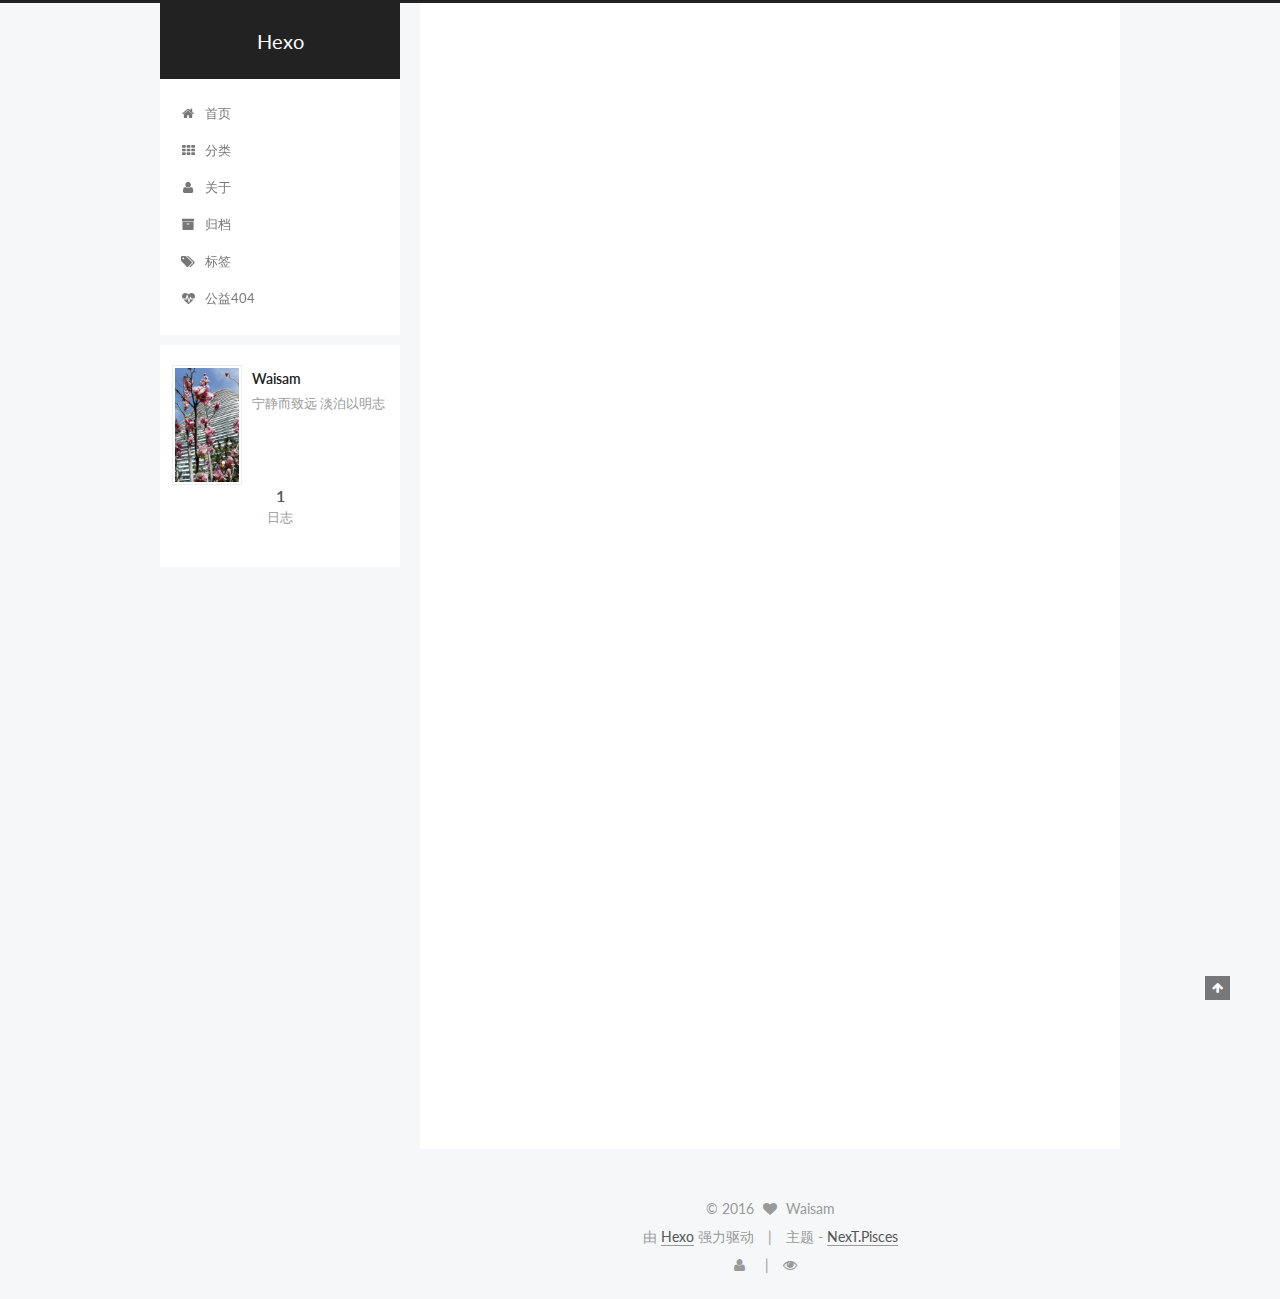
==== commit 8c51c610: "Site updated: 2016-04-14 08:24:34" ====
--- a/index.html
+++ b/index.html
@@ -458,6 +458,22 @@
 
         
 
+<div class="busuanzi-count">
+
+  <script async src="https://dn-lbstatics.qbox.me/busuanzi/2.3/busuanzi.pure.mini.js"></script>
+
+  
+    <span class="site-uv"><i class="fa fa-user"></i><span class="busuanzi-value" id="busuanzi_value_site_uv"></span></span>
+  
+
+  
+    <span class="site-pv"><i class="fa fa-eye"></i><span class="busuanzi-value" id="busuanzi_value_site_pv"></span></span>
+  
+  
+</div>
+
+
+
         
       </div>
     </footer>
--- a/css/main.css
+++ b/css/main.css
@@ -1535,7 +1535,7 @@
   width: 4px;
   height: 4px;
   border-radius: 50%;
-  background: #7125c4;
+  background: #1805a4;
 }
 .links-of-blogroll {
   font-size: 13px;
